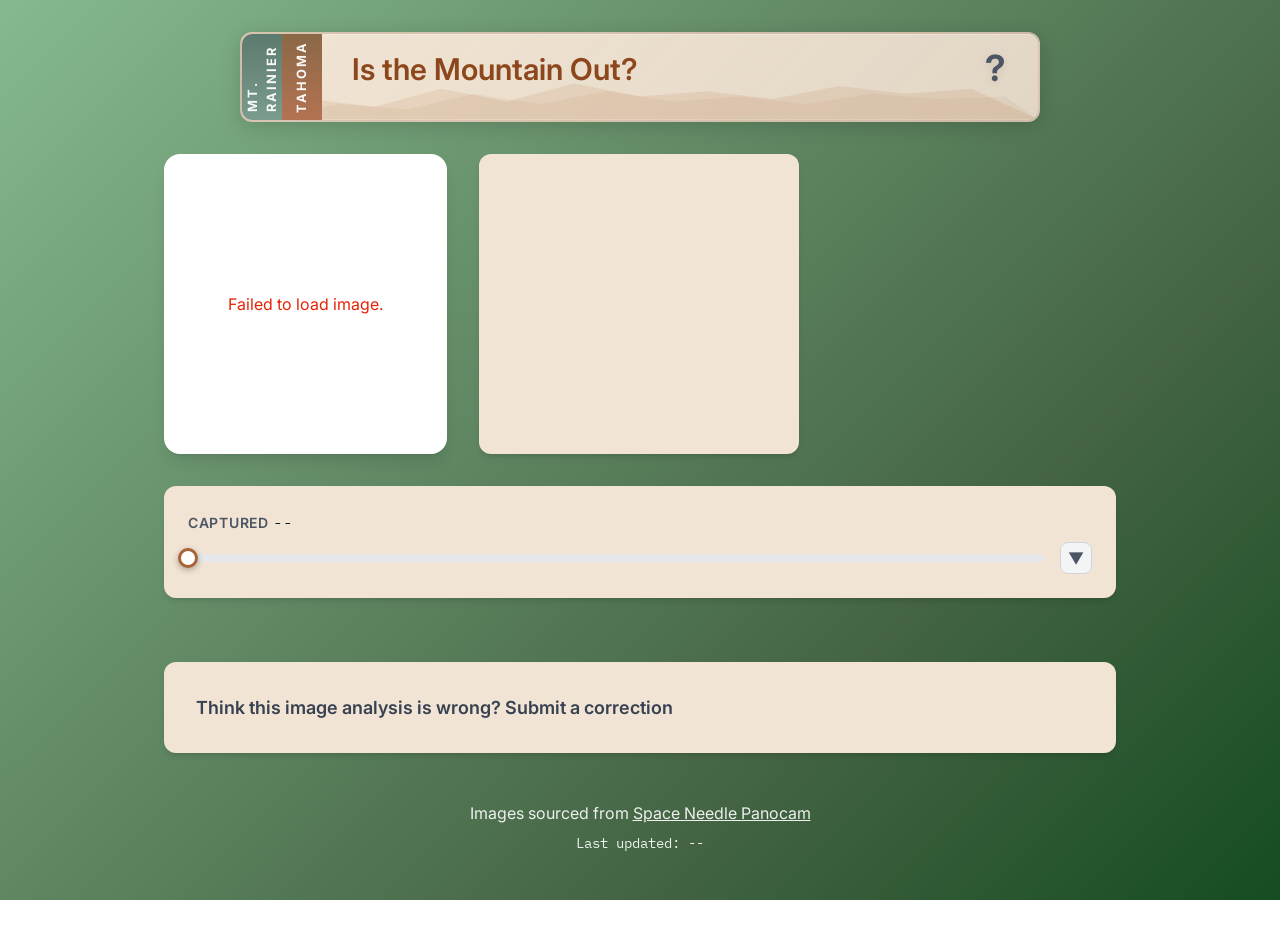
==== index.html @ 49f7d589 "calendar date selector and visual adjustments" ====
<!DOCTYPE html>
<html lang="en">
<head>
  <meta charset="UTF-8">
  <meta name="viewport" content="width=device-width, initial-scale=1.0">
  <meta name="description" content="Is Mt. Rainier visible right now? Check the current visibility status from the Space Needle webcam.">
  <title>Is Mt. Rainier Out? | Tahoma Tracker</title>

  <!-- Fonts -->
  <link rel="preconnect" href="https://fonts.googleapis.com">
  <link rel="preconnect" href="https://fonts.gstatic.com" crossorigin>
  <link href="https://fonts.googleapis.com/css2?family=IBM+Plex+Mono:wght@400;600&family=Inter:wght@400;600;700&display=swap" rel="stylesheet">

  <!-- Stylesheets -->
  <link rel="stylesheet" href="/css/reset.css">
  <link rel="stylesheet" href="/css/variables.css">
  <link rel="stylesheet" href="/css/base.css">
  <link rel="stylesheet" href="/css/components.css">
  <link rel="stylesheet" href="/css/pages/home.css">
</head>
<body>
  <main class="container">
    <!-- Status Section -->
    <section class="status-section" aria-label="Current visibility status">
      <div class="status-strip">
        <div class="status-strip__banners">
          <div class="status-strip__banner status-strip__banner--primary">MT. RAINIER</div>
          <div class="status-strip__banner status-strip__banner--secondary">TAHOMA</div>
        </div>
        <div class="status-strip__mountain">
          <svg viewBox="0 0 1200 100" xmlns="http://www.w3.org/2000/svg" class="mountain-svg" preserveAspectRatio="none">
            <path d="M0,100 L100,60 L200,75 L300,40 L400,65 L500,30 L600,55 L700,45 L800,60 L900,35 L1000,50 L1100,40 L1200,100 Z" fill="currentColor" opacity="0.12"/>
            <path d="M0,100 L150,70 L250,80 L350,50 L450,70 L550,45 L650,65 L750,55 L850,70 L950,50 L1050,60 L1150,55 L1200,100 Z" fill="currentColor" opacity="0.08"/>
          </svg>
        </div>
        <div class="status-strip__content">
          <div class="status-strip__question">
            <span id="page-title-tense">Is</span> the Mountain Out?
          </div>
          <div id="status-display" class="status-strip__status">
            <div class="status-value__loading">
              <div class="spinner"></div>
            </div>
          </div>
        </div>
      </div>
    </section>

    <!-- Image and Metadata Section -->
    <section class="content-section">
      <div class="content-wrapper">
        <div class="image-section" aria-label="Latest webcam image">
          <div id="image-viewer" class="image-viewer">
            <div class="image-viewer__loading">
              <div class="spinner"></div>
            </div>
          </div>
        </div>

        <div class="metadata-section" aria-label="Analysis details">
          <div id="metadata-display" class="metadata">
            <!-- Populated by JS -->
          </div>
        </div>
      </div>
    </section>

    <!-- Timeline Section -->
    <section class="timeline-section" aria-label="View historical images">
      <div class="timeline-compact">
        <div class="timeline-main">
          <div class="timeline-captured" id="timeline-captured">
            <span class="metadata__label">Captured</span>
            <span class="metadata__value" id="timeline-captured-value">--</span>
          </div>
          <div class="timeline-row">
            <div class="timeline-scrubber-compact">
              <div id="timeline-scrubber-track" class="timeline-scrubber-track">
                <div id="timeline-scrubber-progress" class="timeline-scrubber-progress"></div>
                <div id="timeline-scrubber-handle" class="timeline-scrubber-handle"></div>
              </div>
            </div>
            <button class="timeline-expand-btn" id="timeline-expand-btn" aria-label="Expand timeline controls">▼</button>
          </div>
        </div>
        
        <div class="timeline-controls-expanded" id="timeline-controls-expanded" style="display: none;">
          <div class="timeline-controls">
            <div class="timeline-control-left">
              <div id="timeline-calendar-container" class="timeline-calendar-wrapper"></div>
              <button id="timeline-latest-btn" class="timeline-latest-btn" aria-label="Jump to latest">Jump to Latest</button>
            </div>
            <div class="timeline-control-right">
              <button id="timeline-play-btn" class="timeline-play-btn" aria-label="Play/Pause">▶ Play</button>
            </div>
          </div>
          <div id="timeline-time-display" class="timeline-time">--</div>
        </div>
      </div>
    </section>

    <!-- Label Correction Section (Crowdsource) -->
    <section class="correction-section" aria-label="Submit a correction">
      <details class="correction-details">
        <summary class="correction-summary">Think this image analysis is wrong? Submit a correction</summary>
        <div id="label-form-container" class="correction-form">
          <!-- Populated by JS -->
        </div>
      </details>
    </section>

    <!-- Footer -->
    <footer class="footer">
      <p class="footer__text">
        Images sourced from <a href="https://www.spaceneedle.com/webcam/" target="_blank" rel="noopener">Space Needle Panocam</a>
      </p>
      <p class="footer__text footer__text--small">
        Last updated: <span id="last-updated">--</span>
      </p>
    </footer>
  </main>

  <!-- JavaScript -->
  <script type="module" src="/js/main.js"></script>
</body>
</html>
---- css/variables.css ----
/* CSS Custom Properties (Design Tokens) */

:root {
  /* Colors - Base */
  --color-white: #ffffff;
  --color-gray-50: #f9fafb;
  --color-gray-100: #f3f4f6;
  --color-gray-200: #e5e7eb;
  --color-gray-300: #d1d5db;
  --color-gray-600: #4b5563;
  --color-gray-700: #374151;
  --color-gray-900: #111827;

  /* Colors - NPS Palette */
  --color-nps-green-lightest: #ecf3ec;
  --color-nps-green-light: #86b98e;
  --color-nps-green: #446443;
  --color-nps-green-dark: #154c21;
  --color-nps-green-darker: #19311e;

  --color-nps-brown-light: #f2e4d4;
  --color-nps-brown: #a86437;
  --color-nps-brown-dark: #8c471c;

  --color-nps-warm-lightest: #f5f0e6;

  --color-nps-danger: #e52207;
  --color-nps-info: #0076d6;
  --color-nps-cool-lightest: #e7f2f5;

  /* Colors - Brand */
  --color-primary: var(--color-nps-green);
  --color-primary-dark: var(--color-nps-green-dark);

  /* Colors - Semantic */
  --color-success: var(--color-nps-green-dark);
  --color-success-dark: var(--color-nps-green-darker);
  --color-success-bg: var(--color-nps-green-lightest);

  --color-danger: var(--color-nps-danger);
  --color-danger-dark: var(--color-nps-danger);
  --color-danger-bg: var(--color-nps-warm-lightest);

  --color-warning: var(--color-nps-brown);
  --color-warning-dark: var(--color-nps-brown-dark);

  --color-info-dark: var(--color-nps-info);
  --color-info-bg: var(--color-nps-cool-lightest);

  /* Colors - Neutral Semantic */
  --color-neutral-dark: var(--color-gray-700);
  --color-neutral-bg: var(--color-gray-100);

  /* Typography */
  --font-sans: 'Inter', system-ui, -apple-system, BlinkMacSystemFont, 'Segoe UI', sans-serif;
  --font-mono: 'IBM Plex Mono', 'Courier New', monospace;

  --font-size-xs: 0.75rem;    /* 12px */
  --font-size-sm: 0.875rem;   /* 14px */
  --font-size-base: 1rem;     /* 16px */
  --font-size-lg: 1.125rem;   /* 18px */
  --font-size-xl: 1.25rem;    /* 20px */
  --font-size-2xl: 1.5rem;    /* 24px */
  --font-size-3xl: 1.875rem;  /* 30px */
  --font-size-4xl: 2.25rem;   /* 36px */
  --font-size-5xl: 3rem;      /* 48px */
  --font-size-6xl: 4rem;      /* 64px */

  --font-weight-normal: 400;
  --font-weight-medium: 600;
  --font-weight-bold: 700;

  --line-height-tight: 1.1;
  --line-height-normal: 1.5;
  --line-height-relaxed: 1.75;

  /* Spacing */
  --space-xs: 0.25rem;    /* 4px */
  --space-sm: 0.5rem;     /* 8px */
  --space-md: 1rem;       /* 16px */
  --space-lg: 1.5rem;     /* 24px */
  --space-xl: 2rem;       /* 32px */
  --space-2xl: 3rem;      /* 48px */
  --space-3xl: 4rem;      /* 64px */
  --space-4xl: 6rem;      /* 96px */

  /* Border Radius */
  --radius-sm: 0.25rem;   /* 4px */
  --radius-md: 0.5rem;    /* 8px */
  --radius-lg: 0.75rem;   /* 12px */
  --radius-xl: 1rem;      /* 16px */
  --radius-full: 9999px;

  /* Shadows */
  --shadow-sm: 0 1px 2px 0 rgba(0, 0, 0, 0.05);
  --shadow-md: 0 4px 6px -1px rgba(0, 0, 0, 0.1), 0 2px 4px -1px rgba(0, 0, 0, 0.06);
  --shadow-lg: 0 10px 15px -3px rgba(0, 0, 0, 0.1), 0 4px 6px -2px rgba(0, 0, 0, 0.05);
  --shadow-xl: 0 20px 25px -5px rgba(0, 0, 0, 0.1), 0 10px 10px -5px rgba(0, 0, 0, 0.04);

  /* Transitions */
  --transition-fast: 150ms ease-in-out;
  --transition-base: 250ms ease-in-out;
  --transition-slow: 350ms ease-in-out;

  /* Z-index */
  --z-base: 1;
  --z-dropdown: 10;
  --z-modal: 100;
  --z-toast: 1000;

  /* Layout */
  --container-max-width: 1200px;
  --container-padding: var(--space-md);

  /* Content Layout (Home Page) */
  --content-max-width-mobile: 800px;
  --image-max-width-desktop: 600px;
  --metadata-width-desktop: 320px;
  --content-gap: var(--space-xl);
  /* Calculated: image (600px) + gap (32px) + metadata (320px) = 952px */
  --content-max-width-desktop: 952px;
}

@media (min-width: 768px) {
  :root {
    --container-padding: var(--space-xl);
  }
}
---- css/base.css ----
/* Base Styles */

body {
  font-family: var(--font-sans);
  font-size: var(--font-size-base);
  line-height: var(--line-height-normal);
  color: var(--color-gray-900);
  /* National Park Service inspired gradient - sky to forest */
  background: linear-gradient(135deg, var(--color-nps-green-light) 0%, var(--color-nps-green) 70%, var(--color-nps-green-dark) 100%);
  background-attachment: fixed;
}

/* Typography */

h1, h2, h3, h4, h5, h6 {
  font-weight: var(--font-weight-bold);
  color: var(--color-gray-900);
}

h1 {
  font-size: var(--font-size-4xl);
  line-height: var(--line-height-tight);
}

h2 {
  font-size: var(--font-size-2xl);
  line-height: var(--line-height-tight);
}

h3 {
  font-size: var(--font-size-xl);
}

strong {
  font-weight: var(--font-weight-medium);
}

code, kbd {
  font-family: var(--font-mono);
  font-size: 0.9em;
}

kbd {
  display: inline-block;
  padding: var(--space-xs) var(--space-sm);
  background: var(--color-gray-100);
  border: 1px solid var(--color-gray-300);
  border-radius: var(--radius-sm);
  font-size: var(--font-size-sm);
  font-weight: var(--font-weight-medium);
}

/* Links */

a {
  color: var(--color-primary);
  text-decoration: underline;
  transition: color var(--transition-fast);
}

a:hover {
  color: var(--color-primary-dark);
}

a:focus-visible {
  outline: 2px solid var(--color-primary);
  outline-offset: 2px;
  border-radius: var(--radius-sm);
}

/* Layout */

.container {
  width: 100%;
  max-width: var(--container-max-width);
  margin: 0 auto;
  padding: var(--container-padding);
}

/* Focus Styles */

*:focus-visible {
  outline: 2px solid var(--color-primary);
  outline-offset: 2px;
}

/* Utility Classes */

.sr-only {
  position: absolute;
  width: 1px;
  height: 1px;
  padding: 0;
  margin: -1px;
  overflow: hidden;
  clip: rect(0, 0, 0, 0);
  white-space: nowrap;
  border-width: 0;
}

/* Loading Spinner */

.spinner {
  width: 40px;
  height: 40px;
  border: 4px solid var(--color-gray-200);
  border-top-color: var(--color-primary);
  border-radius: var(--radius-full);
  animation: spin 0.8s linear infinite;
}

@keyframes spin {
  to {
    transform: rotate(360deg);
  }
}
---- css/components.css ----
/* Reusable Components */

/* Buttons */

.button {
  display: inline-flex;
  align-items: center;
  justify-content: center;
  gap: var(--space-sm);
  padding: var(--space-sm) var(--space-lg);
  font-size: var(--font-size-base);
  font-weight: var(--font-weight-medium);
  line-height: 1;
  border-radius: var(--radius-md);
  transition: all var(--transition-fast);
  cursor: pointer;
  white-space: nowrap;
}

.button--primary {
  background: var(--color-primary);
  color: var(--color-white);
}

.button--primary:hover:not(:disabled) {
  background: var(--color-primary-dark);
}

.button--secondary {
  background: var(--color-gray-200);
  color: var(--color-gray-900);
}

.button--secondary:hover:not(:disabled) {
  background: var(--color-gray-300);
}

.button--success {
  background: var(--color-success);
  color: var(--color-white);
}

.button--success:hover:not(:disabled) {
  background: var(--color-success-dark);
}

.button--danger {
  background: var(--color-danger);
  color: var(--color-white);
}

.button--danger:hover:not(:disabled) {
  background: var(--color-danger-dark);
}

.button--warning {
  background: var(--color-warning);
  color: var(--color-white);
}

.button--warning:hover:not(:disabled) {
  background: var(--color-warning-dark);
}

.button--ghost {
  background: transparent;
  color: var(--color-gray-700);
  border: 1px solid var(--color-gray-300);
}

.button--ghost:hover:not(:disabled) {
  background: var(--color-gray-100);
}

.button--large {
  padding: var(--space-md) var(--space-xl);
  font-size: var(--font-size-lg);
}

.button:disabled {
  opacity: 0.5;
  cursor: not-allowed;
}

.button:focus-visible {
  outline: 2px solid var(--color-primary);
  outline-offset: 2px;
}

/* Input */

.input {
  width: 100%;
  padding: var(--space-sm) var(--space-md);
  font-size: var(--font-size-base);
  border: 1px solid var(--color-gray-300);
  border-radius: var(--radius-md);
  background: var(--color-white);
  transition: border-color var(--transition-fast);
}

.input:focus {
  outline: none;
  border-color: var(--color-primary);
}

.input:disabled {
  background: var(--color-gray-100);
  cursor: not-allowed;
}

/* Cards */

.card {
  background: var(--color-white);
  border-radius: var(--radius-xl);
  box-shadow: var(--shadow-lg);
  padding: var(--space-xl);
}

/* Pills / Badges */

.pill {
  display: inline-block;
  padding: var(--space-xs) var(--space-md);
  font-size: var(--font-size-sm);
  font-weight: var(--font-weight-medium);
  border-radius: var(--radius-full);
  background: var(--color-gray-200);
  color: var(--color-gray-700);
}

.pill--frame {
  background: var(--color-info-bg);
  color: var(--color-info-dark);
}

.pill--visibility {
  background: var(--color-success-bg);
  color: var(--color-success-dark);
}

.pill--positive {
  background: var(--color-success-bg);
  color: var(--color-success-dark);
}

.pill--negative {
  background: var(--color-danger-bg);
  color: var(--color-danger-dark);
}

.pill--unknown {
  background: var(--color-neutral-bg);
  color: var(--color-neutral-dark);
}

/* Button Grid */

.button-grid {
  display: grid;
  grid-template-columns: repeat(auto-fit, minmax(150px, 1fr));
  gap: var(--space-md);
}

/* Control Group */

.control-group {
  margin-bottom: var(--space-2xl);
}

.control-group__title {
  margin-bottom: var(--space-md);
  font-size: var(--font-size-lg);
  font-weight: var(--font-weight-medium);
  color: var(--color-gray-700);
}

/* Checkbox Label */

.checkbox-label {
  display: flex;
  align-items: center;
  gap: var(--space-sm);
  margin-bottom: var(--space-sm);
  cursor: pointer;
}

.checkbox-label input[type="checkbox"] {
  width: 1.25rem;
  height: 1.25rem;
  cursor: pointer;
}

/* Progress Indicator */

.progress-indicator {
  padding: var(--space-sm) var(--space-lg);
  background: var(--color-gray-100);
  border-radius: var(--radius-md);
  font-family: var(--font-mono);
  font-size: var(--font-size-sm);
  color: var(--color-gray-700);
}

/* Help Overlay */

.help-overlay {
  position: fixed;
  inset: 0;
  z-index: var(--z-modal);
  display: flex;
  align-items: center;
  justify-content: center;
  background: rgba(0, 0, 0, 0.75);
  padding: var(--space-md);
}

.help-overlay__content {
  max-width: 600px;
  background: var(--color-white);
  border-radius: var(--radius-xl);
  padding: var(--space-2xl);
  box-shadow: var(--shadow-xl);
}

.help-overlay__content h2 {
  margin-bottom: var(--space-lg);
}

.help-overlay__content ul {
  margin-bottom: var(--space-xl);
}

.help-overlay__content li {
  padding: var(--space-sm) 0;
  border-bottom: 1px solid var(--color-gray-200);
}

.help-overlay__content li:last-child {
  border-bottom: none;
}
---- css/pages/home.css ----
/* Home Page Styles */

/* Status Section - Horizontal Strip Banner */

.status-section {
  margin-bottom: var(--space-xl);
  animation: fadeInUp 0.6s ease-out;
}

.status-strip {
  position: relative;
  max-width: 800px;
  margin: 0 auto;
  background: linear-gradient(135deg, var(--color-nps-brown-light) 0%, rgba(233, 219, 203, 0.95) 100%);
  border-radius: var(--radius-lg);
  padding: clamp(var(--space-sm), 2vw + 0.25rem, var(--space-md)) clamp(var(--space-md), 3vw + 0.5rem, var(--space-xl));
  padding-left: clamp(60px, 12vw, 110px);
  box-shadow: 
    0 4px 20px rgba(0, 0, 0, 0.15),
    inset 0 1px 0 rgba(255, 255, 255, 0.3);
  border: 2px solid rgba(139, 104, 71, 0.25);
  overflow: hidden;
  min-height: clamp(70px, 12vw, 90px);
}

.status-strip__banners {
  position: absolute;
  left: 0;
  top: 0;
  bottom: 0;
  display: flex;
  z-index: 2;
}

.status-strip__banner {
  writing-mode: vertical-rl;
  text-orientation: mixed;
  transform: rotate(180deg);
  display: flex;
  align-items: center;
  justify-content: center;
  font-family: var(--font-family-base);
  font-size: clamp(0.6rem, 1vw + 0.12rem, 0.8rem);
  font-weight: var(--font-weight-bold);
  letter-spacing: 0.15em;
  padding: var(--space-sm) clamp(var(--space-xs), 1vw, var(--space-sm));
  width: clamp(28px, 5vw, 40px);
}

.status-strip__banner--primary {
  background: linear-gradient(to bottom, #7a9c8e, #5d7a6e);
  color: rgba(255, 255, 255, 0.95);
}

.status-strip__banner--secondary {
  background: linear-gradient(to bottom, #b37352, #8b6847);
  color: rgba(255, 255, 255, 0.95);
}

.status-strip__mountain {
  position: absolute;
  bottom: 0;
  left: 0;
  right: 0;
  height: 60%;
  pointer-events: none;
}

.mountain-svg {
  width: 100%;
  height: 100%;
  color: var(--color-nps-brown);
}

.status-strip__content {
  position: relative;
  z-index: 1;
  display: flex;
  align-items: center;
  justify-content: space-between;
  gap: clamp(var(--space-sm), 3vw, var(--space-xl));
  flex-wrap: wrap;
}

.status-strip__question {
  font-family: var(--font-family-base);
  font-size: clamp(var(--font-size-lg), 3vw + 0.4rem, var(--font-size-3xl));
  font-weight: var(--font-weight-medium);
  color: var(--color-nps-brown-dark);
  line-height: 1.2;
  flex: 1;
}

.status-strip__status {
  flex-shrink: 0;
}

.status-value__loading {
  display: inline-flex;
}

.status-value__text {
  font-size: clamp(var(--font-size-xl), 4.5vw + 0.5rem, var(--font-size-4xl));
  font-weight: var(--font-weight-bold);
  line-height: 1;
  text-shadow: 0 2px 8px rgba(0, 0, 0, 0.1);
  letter-spacing: 0.02em;
}

.status-value__text--positive {
  color: var(--color-success-dark);
}

.status-value__text--partial {
  color: var(--color-warning-dark);
}

.status-value__text--negative {
  color: var(--color-nps-brown-dark);
}

.status-value__text--unknown {
  color: var(--color-gray-600);
}

/* Back Link */

.back-link {
  color: var(--color-white);
  text-decoration: none;
  font-size: var(--font-size-base);
  transition: opacity 0.2s ease;
}

.back-link:hover {
  opacity: 0.8;
}

/* Date and Frame Navigation */

.date-navigation {
  display: flex;
  align-items: center;
  justify-content: center;
  gap: var(--space-md);
  margin-bottom: var(--space-lg);
}

.date-picker {
  padding: var(--space-sm) var(--space-md);
  border: 1px solid var(--color-border);
  border-radius: var(--radius-md);
  font-family: var(--font-family-mono);
  font-size: var(--font-size-base);
  background: var(--color-white);
  color: var(--color-text);
  cursor: pointer;
}

.nav-btn {
  padding: var(--space-sm) var(--space-md);
  background: var(--color-white);
  border: 1px solid var(--color-border);
  border-radius: var(--radius-md);
  font-size: var(--font-size-lg);
  font-weight: var(--font-weight-semibold);
  cursor: pointer;
  transition: all 0.2s ease;
  color: var(--color-text);
  min-width: 44px;
}

.nav-btn:hover:not(:disabled) {
  background: var(--color-gray-100);
  border-color: var(--color-gray-400);
}

.nav-btn:disabled {
  opacity: 0.5;
  cursor: not-allowed;
}

.frame-navigation {
  display: flex;
  align-items: center;
  justify-content: center;
  gap: var(--space-md);
  margin-top: var(--space-lg);
}

.frame-info {
  font-family: var(--font-family-mono);
  font-size: var(--font-size-base);
  color: var(--color-white);
  text-align: center;
  min-width: 200px;
}

.scrubber-container {
  margin-top: var(--space-lg);
  max-width: 600px;
  width: 100%;
  margin-left: auto;
  margin-right: auto;
  padding: 0 var(--space-md);
  box-sizing: border-box;
}

.scrubber-track {
  position: relative;
  height: 8px;
  background: rgba(255, 255, 255, 0.4);
  border-radius: 4px;
  cursor: pointer;
  transition: background 0.2s ease;
  width: 100%;
}

.scrubber-track:hover {
  background: rgba(255, 255, 255, 0.5);
}

.scrubber-progress {
  position: absolute;
  top: 0;
  left: 0;
  height: 100%;
  background: rgba(255, 255, 255, 0.5);
  border-radius: 4px;
  pointer-events: none;
  transition: width 0.1s ease-out;
}

.scrubber-handle {
  position: absolute;
  top: 50%;
  transform: translate(-50%, -50%);
  width: 20px;
  height: 20px;
  background: var(--color-white);
  border: 3px solid var(--color-nps-brown);
  border-radius: 50%;
  cursor: grab;
  box-shadow: 0 2px 6px rgba(0, 0, 0, 0.3);
  transition: left 0.1s ease-out;
}

.scrubber-handle:hover {
  transform: translate(-50%, -50%) scale(1.1);
}

.scrubber-handle:active {
  cursor: grabbing;
  transform: translate(-50%, -50%) scale(1.15);
}

.playback-controls {
  display: flex;
  align-items: center;
  justify-content: center;
  gap: var(--space-md);
  margin-top: var(--space-md);
}

.play-btn {
  padding: var(--space-sm) var(--space-lg);
  background: var(--color-white);
  border: 1px solid var(--color-border);
  border-radius: var(--radius-md);
  font-size: var(--font-size-base);
  font-weight: var(--font-weight-semibold);
  cursor: pointer;
  transition: all 0.2s ease;
  color: var(--color-text);
  min-width: 80px;
}

.play-btn:hover {
  background: var(--color-gray-100);
  border-color: var(--color-gray-400);
}

.play-btn.playing {
  background: var(--color-nps-brown);
  color: var(--color-white);
  border-color: var(--color-nps-brown-dark);
}

.play-btn.playing:hover {
  background: var(--color-nps-brown-dark);
}

/* Content Section - Image and Metadata */

.content-section {
  margin-bottom: clamp(var(--space-sm), 2vw + 0.5rem, var(--content-gap));
  animation: fadeInUp 0.6s ease-out 0.1s both;
}

.content-wrapper {
  display: flex;
  flex-direction: column;
  gap: clamp(var(--space-sm), 2vw + 0.5rem, var(--content-gap));
  max-width: var(--content-max-width-mobile);
  margin: 0 auto;
}

/* Image Section */

.image-section {
  flex: 0 0 auto;
}

.image-viewer {
  background: var(--color-white);
  border-radius: var(--radius-xl);
  box-shadow: var(--shadow-lg);
  overflow: hidden;
  max-width: 600px;
  margin: 0 auto;
}

.image-viewer__wrapper {
  position: relative;
  width: 100%;
  background: var(--color-gray-100);
  display: flex;
  align-items: center;
  justify-content: center;
}

.image-viewer__loading {
  position: relative;
  width: 100%;
  display: flex;
  align-items: center;
  justify-content: center;
  min-height: clamp(200px, 40vw, 300px);
  aspect-ratio: 16 / 9;
  background: var(--color-gray-100);
}

.image-viewer__img {
  width: 100%;
  height: auto;
  display: block;
  opacity: 1;
}

.image-viewer__img--loading {
  opacity: 0.7;
  transition: opacity 0.2s ease-in-out;
}

.image-viewer__img.loading {
  opacity: 0.3;
}

.image-viewer__error {
  padding: var(--space-3xl);
  text-align: center;
  color: var(--color-danger);
  min-height: clamp(200px, 40vw, 300px);
  display: flex;
  align-items: center;
  justify-content: center;
}

/* Metadata Section */

.metadata-section {
  flex: 0 1 auto;
  display: flex;
  align-items: stretch;
  justify-content: center;
}

.metadata {
  background: var(--color-nps-brown-light);
  border-radius: var(--radius-lg);
  padding: clamp(var(--space-md), 3vw + 0.25rem, var(--space-xl));
  box-shadow: var(--shadow-md);
  width: 100%;
  max-width: 600px;
  display: flex;
  flex-direction: column;
  margin: 0 auto;
  container-type: inline-size;
  container-name: metadata;
}

.metadata__grid {
  display: grid;
  grid-template-columns: repeat(2, 1fr);
  row-gap: 1rem;
  column-gap: 0.5rem;
}

@container metadata (min-width: 400px) {
  .metadata__grid {
    row-gap: 1.25rem;
  }
}

@media (min-width: 1024px) {
  .metadata__grid {
    grid-template-columns: 1fr;
  }
}

.metadata__item {
  display: flex;
  flex-direction: column;
  gap: 0.25rem;
}

.metadata__label {
  font-size: clamp(0.625rem, 2.5cqi + 0.2rem, var(--font-size-sm));
  font-weight: var(--font-weight-medium);
  color: var(--color-gray-600);
  text-transform: uppercase;
  letter-spacing: 0.05em;
}

.metadata__value {
  font-size: clamp(0.8rem, 3cqi + 0.3rem, var(--font-size-lg));
  font-family: var(--font-mono);
  color: var(--color-gray-900);
}

@container metadata (min-width: 500px) {
  .metadata__label {
    font-size: var(--font-size-sm);
  }
  
  .metadata__value {
    font-size: var(--font-size-lg);
  }
}

/* On desktop, metadata is beside image (narrower container), but we still want full-size text */
@media (min-width: 1024px) {
  .metadata__label {
    font-size: var(--font-size-sm);
  }
  
  .metadata__value {
    font-size: var(--font-size-lg);
  }
}

/* Timeline Section */

.timeline-section {
  margin-bottom: clamp(var(--space-xl), 5vw + 0.75rem, var(--space-3xl));
  animation: fadeInUp 0.6s ease-out 0.2s both;
  position: relative;
  z-index: 100;
}

.timeline-compact {
  background: var(--color-nps-brown-light);
  border-radius: var(--radius-lg);
  box-shadow: var(--shadow-md);
  padding: clamp(var(--space-md), 3vw + 0.25rem, var(--space-lg));
  max-width: 600px;
  margin: 0 auto;
  container-type: inline-size;
  container-name: timeline;
}

.timeline-main {
  display: flex;
  flex-direction: column;
  gap: var(--space-sm);
}

.timeline-row {
  display: flex;
  align-items: center;
  gap: var(--space-md);
}

.timeline-scrubber-compact {
  flex: 1;
}

.timeline-captured {
  display: inline-flex;
  align-items: center;
  gap: var(--space-xs);
  margin-bottom: var(--space-sm);
  width: 100%;
}

.timeline-captured .metadata__label {
  font-size: clamp(0.625rem, 2.5cqi + 0.2rem, var(--font-size-sm));
  letter-spacing: 0.05em;
  text-transform: uppercase;
}

.timeline-captured .metadata__value {
  font-size: clamp(0.8rem, 3cqi + 0.3rem, var(--font-size-base));
  font-weight: var(--font-weight-regular);
}

.timeline-expand-btn {
  display: flex;
  align-items: center;
  justify-content: center;
  width: 32px;
  height: 32px;
  flex-shrink: 0;
  background: var(--color-gray-100);
  border: 1px solid var(--color-gray-300);
  border-radius: var(--radius-md);
  color: var(--color-gray-600);
  font-size: var(--font-size-base);
  cursor: pointer;
  transition: all 0.2s ease;
}

.timeline-expand-btn:hover {
  color: var(--color-gray-900);
  background: var(--color-gray-200);
  border-color: var(--color-gray-400);
}

.timeline-expand-btn.expanded {
  transform: rotate(180deg);
}

.timeline-controls-expanded {
  margin-top: var(--space-md);
  padding-top: var(--space-md);
  border-top: 1px solid var(--color-gray-200);
}

.timeline-controls {
  display: flex;
  align-items: center;
  justify-content: space-between;
  gap: var(--space-md);
  flex-wrap: wrap;
}

.timeline-control-left {
  display: flex;
  align-items: center;
  gap: var(--space-md);
  flex-wrap: wrap;
}

.timeline-control-right {
  display: flex;
  align-items: center;
  gap: var(--space-md);
}

.timeline-nav-btn {
  padding: var(--space-sm) var(--space-md);
  background: var(--color-white);
  border: 1px solid var(--color-border);
  border-radius: var(--radius-md);
  font-size: var(--font-size-lg);
  font-weight: var(--font-weight-semibold);
  cursor: pointer;
  transition: all 0.2s ease;
  color: var(--color-text);
  min-width: 44px;
}

.timeline-nav-btn:hover:not(:disabled) {
  background: var(--color-gray-100);
  border-color: var(--color-gray-400);
}

.timeline-nav-btn:disabled {
  opacity: 0.5;
  cursor: not-allowed;
}

.timeline-date {
  font-family: var(--font-family-mono);
  font-size: clamp(var(--font-size-base), 2vw + 0.3rem, var(--font-size-lg));
  font-weight: var(--font-weight-semibold);
  color: var(--color-text);
  min-width: 100px;
  text-align: center;
}

.timeline-scrubber-track {
  position: relative;
  height: 8px;
  background: var(--color-gray-200);
  border-radius: 4px;
  cursor: pointer;
  transition: background 0.2s ease;
  width: 100%;
}

.timeline-scrubber-track:hover {
  background: var(--color-gray-300);
}

.timeline-scrubber-progress {
  position: absolute;
  top: 0;
  left: 0;
  height: 100%;
  background: var(--color-nps-brown);
  border-radius: 4px;
  pointer-events: none;
  transition: width 0.1s ease-out;
}

.timeline-scrubber-handle {
  position: absolute;
  top: 50%;
  transform: translate(-50%, -50%);
  width: 20px;
  height: 20px;
  background: var(--color-white);
  border: 3px solid var(--color-nps-brown);
  border-radius: 50%;
  cursor: grab;
  box-shadow: 0 2px 6px rgba(0, 0, 0, 0.3);
  transition: left 0.1s ease-out;
}

.timeline-scrubber-handle:hover {
  transform: translate(-50%, -50%) scale(1.1);
}

.timeline-scrubber-handle:active {
  cursor: grabbing;
  transform: translate(-50%, -50%) scale(1.15);
}

.timeline-playback {
  display: flex;
  align-items: center;
  justify-content: center;
  gap: var(--space-lg);
}

.timeline-time {
  display: none;
}

.timeline-play-btn {
  padding: clamp(var(--space-xs), 2vw + 0.2rem, var(--space-sm)) clamp(var(--space-sm), 3vw + 0.3rem, var(--space-lg));
  background: var(--color-white);
  border: 1px solid var(--color-border);
  border-radius: var(--radius-md);
  font-size: clamp(var(--font-size-xs), 1.6vw + 0.3rem, var(--font-size-base));
  font-weight: var(--font-weight-semibold);
  cursor: pointer;
  transition: all 0.2s ease;
  color: var(--color-text);
  min-width: clamp(80px, 15vw + 1rem, 100px);
  min-height: clamp(36px, 8vw + 0.5rem, 44px);
  display: inline-flex;
  align-items: center;
  justify-content: center;
}

.timeline-play-btn:hover {
  background: var(--color-gray-100);
  border-color: var(--color-gray-400);
}

.timeline-latest-btn {
  padding: clamp(var(--space-xs), 2vw + 0.2rem, var(--space-sm)) clamp(var(--space-sm), 3vw + 0.3rem, var(--space-lg));
  background: var(--color-nps-brown);
  border: 1px solid var(--color-nps-brown-dark);
  border-radius: var(--radius-md);
  font-size: clamp(var(--font-size-xs), 1.6vw + 0.3rem, var(--font-size-base));
  font-weight: var(--font-weight-semibold);
  cursor: pointer;
  transition: all 0.2s ease;
  color: var(--color-white);
  min-height: clamp(36px, 8vw + 0.5rem, 44px);
  display: inline-flex;
  align-items: center;
}

.timeline-latest-btn:disabled {
  background: var(--color-gray-200);
  border-color: var(--color-gray-300);
  color: var(--color-gray-500);
  cursor: not-allowed;
  box-shadow: none;
}

@media (min-width: 1024px) {
  .timeline-main {
    flex-direction: column;
    align-items: flex-start;
  }
  .timeline-captured {
    margin-bottom: 0;
    width: 100%;
  }
  .timeline-row {
    width: 100%;
  }
  .timeline-compact {
    max-width: 600px;
  }
}

.timeline-latest-btn:hover {
  background: var(--color-nps-brown-dark);
}

.timeline-play-btn.playing {
  background: var(--color-nps-brown);
  color: var(--color-white);
  border-color: var(--color-nps-brown-dark);
}

.timeline-play-btn.playing:hover {
  background: var(--color-nps-brown-dark);
}

.timeline-time {
  font-family: var(--font-family-mono);
  font-size: clamp(var(--font-size-sm), 1.8vw + 0.25rem, var(--font-size-base));
  color: var(--color-gray-700);
  min-width: 100px;
  text-align: center;
}

/* Correction Section */

.correction-section {
  margin-bottom: var(--space-md);
  animation: fadeInUp 0.6s ease-out 0.3s both;
  position: relative;
  z-index: 1;
}

.correction-details {
  background: var(--color-nps-brown-light);
  border-radius: var(--radius-lg);
  box-shadow: var(--shadow-md);
  overflow: hidden;
  max-width: 600px;
  margin: 0 auto;
  position: relative;
  z-index: 1;
}

.correction-summary {
  padding: clamp(var(--space-md), 3vw + 0.25rem, var(--space-xl)) var(--space-xl);
  font-size: clamp(var(--font-size-base), 1.6vw + 0.3rem, var(--font-size-lg));
  font-weight: var(--font-weight-medium);
  color: var(--color-gray-700);
  cursor: pointer;
  transition: background-color var(--transition-fast);
  list-style: none;
}

.correction-summary:hover {
  background: rgba(0, 0, 0, 0.05);
}

.correction-summary::-webkit-details-marker {
  display: none;
}

.correction-form {
  padding: clamp(var(--space-md), 2vw + 0.5rem, var(--space-lg));
  border-top: 1px solid var(--color-gray-200);
}

.correction-form__group {
  margin-bottom: var(--space-lg);
}

.correction-form__label {
  display: block;
  margin-bottom: var(--space-sm);
  font-weight: var(--font-weight-medium);
  color: var(--color-gray-700);
}

.correction-form__buttons {
  display: flex;
  flex-wrap: wrap;
  gap: var(--space-sm);
  margin-bottom: var(--space-md);
}

.correction-form__message {
  padding: var(--space-md);
  margin-bottom: var(--space-md);
  border-radius: var(--radius-md);
  background: var(--color-success-bg);
  color: var(--color-success-dark);
  text-align: center;
}

.correction-form__message--success {
  background: var(--color-success-bg);
  color: var(--color-success-dark);
}

.correction-form__message--error {
  background: var(--color-danger-bg);
  color: var(--color-danger-dark);
}

/* Footer */

.footer {
  text-align: center;
  padding: var(--space-xl) 0;
  color: var(--color-white);
  animation: fadeInUp 0.6s ease-out 0.4s both;
}

.footer__text {
  margin-bottom: var(--space-sm);
  opacity: 0.9;
  font-size: clamp(var(--font-size-sm), 1.6vw + 0.3rem, var(--font-size-base));
}

.footer__text--small {
  font-size: clamp(var(--font-size-xs), 1.4vw + 0.25rem, var(--font-size-sm));
  font-family: var(--font-mono);
}

.footer a {
  color: var(--color-white);
  text-decoration: underline;
}

.footer a:hover {
  opacity: 0.8;
}

/* Calendar Picker */

.calendar-picker {
  display: inline-block;
  position: relative;
  z-index: 10000;
}

.calendar-picker__compact {
  display: flex;
  align-items: center;
  gap: var(--space-xs);
}

.calendar-picker__prev-day,
.calendar-picker__next-day {
  padding: var(--space-xs) var(--space-sm);
  background: var(--color-white);
  border: 1px solid var(--color-border);
  border-radius: var(--radius-md);
  font-size: var(--font-size-lg);
  font-weight: var(--font-weight-semibold);
  cursor: pointer;
  transition: all 0.2s ease;
  color: var(--color-text);
  min-width: 40px;
  min-height: 40px;
  display: flex;
  align-items: center;
  justify-content: center;
}

.calendar-picker__prev-day:hover:not(:disabled),
.calendar-picker__next-day:hover:not(:disabled) {
  background: var(--color-gray-100);
  border-color: var(--color-gray-400);
}

.calendar-picker__prev-day:disabled,
.calendar-picker__next-day:disabled {
  opacity: 0.4;
  cursor: not-allowed;
}

.calendar-picker__date-display {
  padding: var(--space-sm) var(--space-md);
  background: var(--color-white);
  border: 1px solid var(--color-border);
  border-radius: var(--radius-md);
  font-family: var(--font-family-mono);
  font-size: var(--font-size-base);
  cursor: pointer;
  transition: all 0.2s ease;
  display: flex;
  align-items: center;
  gap: var(--space-sm);
  min-height: 40px;
  white-space: nowrap;
}

.calendar-picker__date-display:hover {
  background: var(--color-gray-100);
  border-color: var(--color-gray-400);
}

.calendar-picker__toggle-icon {
  font-size: var(--font-size-sm);
  color: var(--color-gray-600);
  transition: transform 0.2s ease;
}

.calendar-picker--expanded .calendar-picker__toggle-icon {
  transform: rotate(180deg);
}

.calendar-picker__expanded {
  position: absolute;
  top: calc(100% + var(--space-xs));
  left: 0;
  right: auto;
  background: var(--color-white);
  border: 1px solid var(--color-border);
  border-radius: var(--radius-md);
  box-shadow: 0 8px 24px rgba(0, 0, 0, 0.2);
  z-index: 99999;
  min-width: 280px;
  max-width: 320px;
  padding: var(--space-md);
  animation: fadeInDown 0.2s ease-out;
  pointer-events: auto;
}

@keyframes fadeInDown {
  from {
    opacity: 0;
    transform: translateY(-8px);
  }
  to {
    opacity: 1;
    transform: translateY(0);
  }
}

.calendar-picker__header {
  display: flex;
  align-items: center;
  justify-content: space-between;
  margin-bottom: var(--space-md);
}

.calendar-picker__prev-month,
.calendar-picker__next-month {
  background: none;
  border: none;
  font-size: var(--font-size-2xl);
  color: var(--color-gray-600);
  cursor: pointer;
  padding: var(--space-xs);
  line-height: 1;
  transition: color 0.2s ease;
  min-width: 32px;
  min-height: 32px;
  display: flex;
  align-items: center;
  justify-content: center;
}

.calendar-picker__prev-month:hover:not(:disabled),
.calendar-picker__next-month:hover:not(:disabled) {
  color: var(--color-text);
}

.calendar-picker__prev-month:disabled,
.calendar-picker__next-month:disabled {
  opacity: 0.3;
  cursor: not-allowed;
}

.calendar-picker__month-year {
  font-weight: var(--font-weight-semibold);
  font-size: var(--font-size-base);
  color: var(--color-text);
}

.calendar-picker__grid {
  display: flex;
  flex-direction: column;
  gap: var(--space-xs);
}

.calendar-picker__weekdays {
  display: grid;
  grid-template-columns: repeat(7, 1fr);
  gap: 2px;
  margin-bottom: var(--space-xs);
}

.calendar-picker__weekday {
  font-size: var(--font-size-xs);
  font-weight: var(--font-weight-semibold);
  color: var(--color-gray-600);
  text-align: center;
  padding: var(--space-xs);
}

.calendar-picker__days {
  display: grid;
  grid-template-columns: repeat(7, 1fr);
  gap: 2px;
}

.calendar-picker__day {
  aspect-ratio: 1;
  min-height: 36px;
  background: none;
  border: 1px solid transparent;
  border-radius: var(--radius-sm);
  font-size: var(--font-size-sm);
  color: var(--color-text);
  cursor: pointer;
  transition: all 0.2s ease;
  display: flex;
  align-items: center;
  justify-content: center;
  position: relative;
}

.calendar-picker__day:hover:not(:disabled):not(.calendar-picker__day--selected) {
  background: var(--color-gray-100);
  border-color: var(--color-gray-300);
}

.calendar-picker__day--today {
  font-weight: var(--font-weight-semibold);
  color: var(--color-nps-brown);
}

.calendar-picker__day--selected {
  background: var(--color-nps-brown);
  color: var(--color-white);
  font-weight: var(--font-weight-semibold);
}

.calendar-picker__day--disabled {
  opacity: 0.3;
  cursor: not-allowed;
}

.calendar-picker__day--empty {
  cursor: default;
}

/* Future: Date status indicators (visible, partial, no-data) */
.calendar-picker__day--visible::after {
  content: '';
  position: absolute;
  bottom: 3px;
  left: 50%;
  transform: translateX(-50%);
  width: 4px;
  height: 4px;
  border-radius: 50%;
  background: var(--color-success);
}

.calendar-picker__day--partial::after {
  content: '';
  position: absolute;
  bottom: 3px;
  left: 50%;
  transform: translateX(-50%);
  width: 4px;
  height: 4px;
  border-radius: 50%;
  background: var(--color-warning);
}

.calendar-picker__day--no-data {
  opacity: 0.5;
}

.calendar-picker__footer {
  margin-top: var(--space-md);
  padding-top: var(--space-md);
  border-top: 1px solid var(--color-gray-200);
  display: flex;
  justify-content: center;
}

.calendar-picker__today-btn {
  padding: var(--space-xs) var(--space-md);
  background: var(--color-white);
  border: 1px solid var(--color-border);
  border-radius: var(--radius-md);
  font-size: var(--font-size-sm);
  font-weight: var(--font-weight-medium);
  color: var(--color-text);
  cursor: pointer;
  transition: all 0.2s ease;
}

.calendar-picker__today-btn:hover {
  background: var(--color-gray-100);
  border-color: var(--color-gray-400);
}

.timeline-calendar-wrapper {
  display: inline-block;
  position: relative;
  z-index: 10000;
}

/* Animations */

@keyframes fadeInUp {
  from {
    opacity: 0;
    transform: translateY(20px);
  }
  to {
    opacity: 1;
    transform: translateY(0);
  }
}

/* Responsive */

@media (max-width: 480px) {
  /* Make calendar smaller and centered to prevent cutoff */
  .calendar-picker__expanded {
    left: 0;
    right: 0;
    margin-left: auto;
    margin-right: auto;
    width: min(calc(100vw - var(--space-lg) * 2), 280px);
    max-width: 280px;
    min-width: unset;
    padding: var(--space-sm);
  }
  
  .calendar-picker__compact {
    flex-wrap: wrap;
    gap: var(--space-xs);
  }
  
  .calendar-picker__date-display {
    font-size: var(--font-size-xs);
    padding: var(--space-xs) var(--space-sm);
  }
  
  .calendar-picker__day {
    min-height: 28px;
    font-size: var(--font-size-xs);
  }
  
  .calendar-picker__prev-day,
  .calendar-picker__next-day {
    min-width: 32px;
    min-height: 32px;
    padding: 4px;
    font-size: var(--font-size-base);
  }
  
  .calendar-picker__header {
    margin-bottom: var(--space-sm);
  }
  
  .calendar-picker__month-year {
    font-size: var(--font-size-sm);
  }
  
  .calendar-picker__prev-month,
  .calendar-picker__next-month {
    font-size: var(--font-size-xl);
    min-width: 28px;
    min-height: 28px;
  }
  
  .calendar-picker__weekday {
    font-size: 10px;
    padding: 2px;
  }
  
  .calendar-picker__footer {
    margin-top: var(--space-sm);
    padding-top: var(--space-sm);
  }
  
  .calendar-picker__today-btn {
    font-size: var(--font-size-xs);
    padding: var(--space-xs) var(--space-sm);
  }
}

@media (min-width: 481px) and (max-width: 767px) {
  /* Tablet sizes - position calendar from left but ensure it doesn't overflow */
  .calendar-picker__expanded {
    left: 0;
    right: auto;
    max-width: min(320px, calc(100vw - var(--space-md) * 2));
  }
}

@media (min-width: 768px) {
  .image-viewer__loading {
    min-height: 400px;
  }
}

@media (min-width: 1024px) {
  /* When image is not too large, put metadata next to it */
  /* This only applies to pages WITH .metadata-section */
  .content-wrapper:has(.metadata-section) {
    flex-direction: row;
    align-items: stretch;
    max-width: var(--content-max-width-desktop);
  }

  /* Match timeline width to content at desktop sizes */
  .timeline-compact {
    max-width: var(--content-max-width-desktop);
    width: 100%;
  }

  .image-section {
    flex: 0 1 auto;
    max-width: var(--image-max-width-desktop);
  }

  .metadata-section {
    flex: 0 0 var(--metadata-width-desktop);
    max-width: var(--metadata-width-desktop);
  }

  .metadata {
    height: 100%;
  }

  /* Match correction section width to content wrapper */
  .correction-details {
    max-width: var(--content-max-width-desktop);
  }
  
  /* For history page, keep content centered and constrained */
  .content-wrapper:not(:has(.metadata-section)) {
    max-width: var(--image-max-width-desktop);
  }
}
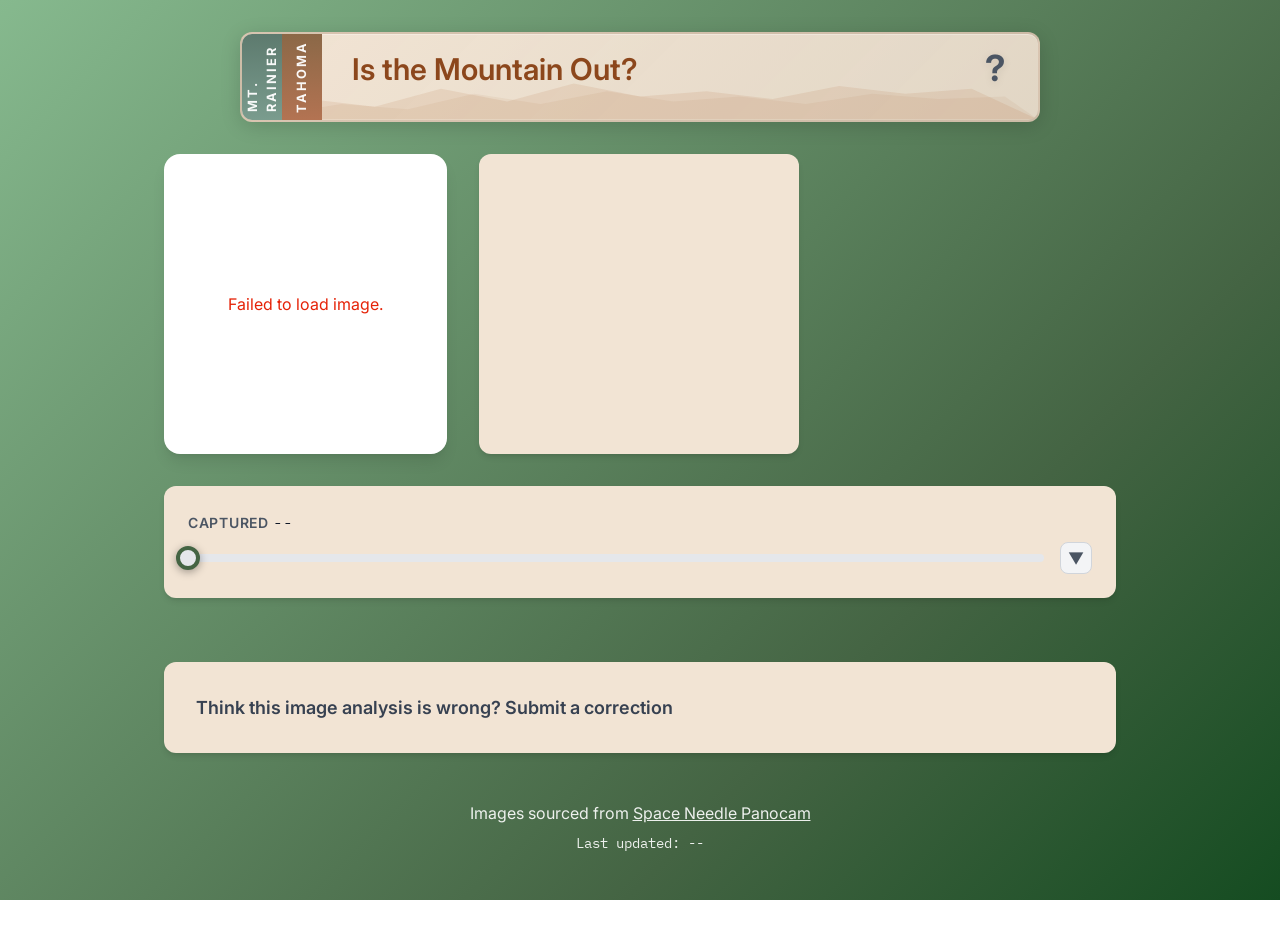
==== commit 63d6bc47: "Add manifest integration for timeline and calendar - Add fetchDailyManifest and fetchMonthlyManifest" ====
--- a/index.html
+++ b/index.html
@@ -94,6 +94,30 @@
               <button id="timeline-play-btn" class="timeline-play-btn" aria-label="Play/Pause">▶ Play</button>
             </div>
           </div>
+          
+          <!-- Day Statistics -->
+          <div id="timeline-stats" class="timeline-stats" style="display: none;">
+            <div class="timeline-stats__title">Today's Stats</div>
+            <div class="timeline-stats__grid">
+              <div class="timeline-stat">
+                <div class="timeline-stat__value timeline-stat__value--out" id="timeline-stats-day-pct">--%</div>
+                <div class="timeline-stat__label">Visible Today</div>
+              </div>
+              <div class="timeline-stat">
+                <div class="timeline-stat__value" id="timeline-stats-month-days">--</div>
+                <div class="timeline-stat__label">Days Out This Month</div>
+              </div>
+              <div class="timeline-stat" id="timeline-stats-best-day-container" style="display: none;">
+                <div class="timeline-stat__value" id="timeline-stats-best-day">--</div>
+                <div class="timeline-stat__label">Best Day This Month</div>
+              </div>
+              <div class="timeline-stat" id="timeline-stats-streak-container" style="display: none;">
+                <div class="timeline-stat__value" id="timeline-stats-streak">--</div>
+                <div class="timeline-stat__label">Longest Streak</div>
+              </div>
+            </div>
+          </div>
+          
           <div id="timeline-time-display" class="timeline-time">--</div>
         </div>
       </div>
--- a/css/pages/home.css
+++ b/css/pages/home.css
@@ -327,6 +327,8 @@
   display: flex;
   align-items: center;
   justify-content: center;
+  min-height: clamp(200px, 40vw, 400px); /* Prevent layout shift */
+  aspect-ratio: 16 / 9;
 }
 
 .image-viewer__loading {
@@ -597,44 +599,73 @@
   cursor: pointer;
   transition: background 0.2s ease;
   width: 100%;
+  overflow: visible; /* Allow handle to extend beyond track */
 }
 
 .timeline-scrubber-track:hover {
   background: var(--color-gray-300);
 }
 
-.timeline-scrubber-progress {
+/* Visibility segments on scrubber */
+.timeline-scrubber-segment {
   position: absolute;
   top: 0;
-  left: 0;
   height: 100%;
-  background: var(--color-nps-brown);
-  border-radius: 4px;
+  opacity: 0.85;
   pointer-events: none;
-  transition: width 0.1s ease-out;
+  transition: opacity 0.2s ease;
+  border-radius: 4px; /* Match track radius */
+}
+
+.timeline-scrubber-track:hover .timeline-scrubber-segment {
+  opacity: 1;
+}
+
+.timeline-scrubber-segment--out {
+  background: var(--color-nps-green-light); /* NPS green for mountain out */
+}
+
+.timeline-scrubber-segment--partial {
+  background: var(--color-nps-brown); /* NPS brown to match calendar */
+}
+
+.timeline-scrubber-segment--not-out {
+  background: var(--color-gray-200); /* Lighter gray for not visible */
+}
+
+.timeline-scrubber-segment--other {
+  background: var(--color-gray-400); /* Darker gray for bad frames */
+}
+
+/* Progress bar hidden - using colored segments instead */
+.timeline-scrubber-progress {
+  display: none;
 }
 
 .timeline-scrubber-handle {
   position: absolute;
   top: 50%;
   transform: translate(-50%, -50%);
-  width: 20px;
-  height: 20px;
-  background: var(--color-white);
-  border: 3px solid var(--color-nps-brown);
+  width: 24px;
+  height: 24px;
+  background: var(--color-gray-200);
+  border: 4px solid var(--color-nps-green);
   border-radius: 50%;
   cursor: grab;
-  box-shadow: 0 2px 6px rgba(0, 0, 0, 0.3);
-  transition: left 0.1s ease-out;
+  box-shadow: 0 2px 8px rgba(0, 0, 0, 0.35);
+  transition: left 0.1s ease-out, background-color 0.15s ease;
+  z-index: 10;
 }
 
 .timeline-scrubber-handle:hover {
-  transform: translate(-50%, -50%) scale(1.1);
+  transform: translate(-50%, -50%) scale(1.15);
+  border-color: var(--color-nps-green-dark);
+  box-shadow: 0 3px 10px rgba(0, 0, 0, 0.4);
 }
 
 .timeline-scrubber-handle:active {
   cursor: grabbing;
-  transform: translate(-50%, -50%) scale(1.15);
+  transform: translate(-50%, -50%) scale(1.2);
 }
 
 .timeline-playback {
@@ -646,6 +677,57 @@
 
 .timeline-time {
   display: none;
+}
+
+/* Timeline Statistics Display */
+.timeline-stats {
+  margin-top: clamp(var(--space-sm), 2vw + 0.2rem, var(--space-md));
+  padding: clamp(var(--space-sm), 2vw + 0.2rem, var(--space-md));
+  background: var(--color-gray-50);
+  border-radius: var(--radius-md);
+  border: 1px solid var(--color-border);
+}
+
+.timeline-stats__title {
+  font-size: clamp(var(--font-size-xs), 1.5vw + 0.3rem, var(--font-size-sm));
+  font-weight: var(--font-weight-semibold);
+  color: var(--color-text-secondary);
+  margin-bottom: clamp(var(--space-xs), 1vw + 0.1rem, var(--space-sm));
+  text-align: center;
+}
+
+.timeline-stats__grid {
+  display: grid;
+  grid-template-columns: repeat(2, 1fr);
+  gap: clamp(var(--space-sm), 2vw + 0.2rem, var(--space-md));
+}
+
+.timeline-stat {
+  display: flex;
+  flex-direction: column;
+  align-items: center;
+  gap: clamp(2px, 0.5vw, var(--space-xs));
+}
+
+.timeline-stat__value {
+  font-size: clamp(var(--font-size-base), 2vw + 0.4rem, var(--font-size-xl));
+  font-weight: var(--font-weight-bold);
+  color: var(--color-text);
+}
+
+.timeline-stat__value--out {
+  color: var(--color-success);
+}
+
+.timeline-stat__value--partial {
+  color: var(--color-warning);
+}
+
+.timeline-stat__label {
+  font-size: clamp(9px, 1vw + 0.2rem, var(--font-size-xs));
+  color: var(--color-text-secondary);
+  text-transform: uppercase;
+  letter-spacing: 0.5px;
 }
 
 .timeline-play-btn {
@@ -1053,17 +1135,17 @@
   cursor: default;
 }
 
-/* Future: Date status indicators (visible, partial, no-data) */
+/* Date status indicators (visible, partial) */
 .calendar-picker__day--visible::after {
   content: '';
   position: absolute;
   bottom: 3px;
   left: 50%;
   transform: translateX(-50%);
-  width: 4px;
-  height: 4px;
+  width: 5px;
+  height: 5px;
   border-radius: 50%;
-  background: var(--color-success);
+  background: var(--color-nps-green-light); /* NPS green */
 }
 
 .calendar-picker__day--partial::after {
@@ -1072,14 +1154,17 @@
   bottom: 3px;
   left: 50%;
   transform: translateX(-50%);
-  width: 4px;
-  height: 4px;
+  width: 5px;
+  height: 5px;
   border-radius: 50%;
-  background: var(--color-warning);
-}
-
-.calendar-picker__day--no-data {
-  opacity: 0.5;
+  background: var(--color-nps-brown); /* NPS brown */
+}
+
+/* Days without any images - greyed out and not clickable */
+.calendar-picker__day--no-images {
+  opacity: 0.35;
+  cursor: not-allowed;
+  color: var(--color-gray-400);
 }
 
 .calendar-picker__footer {
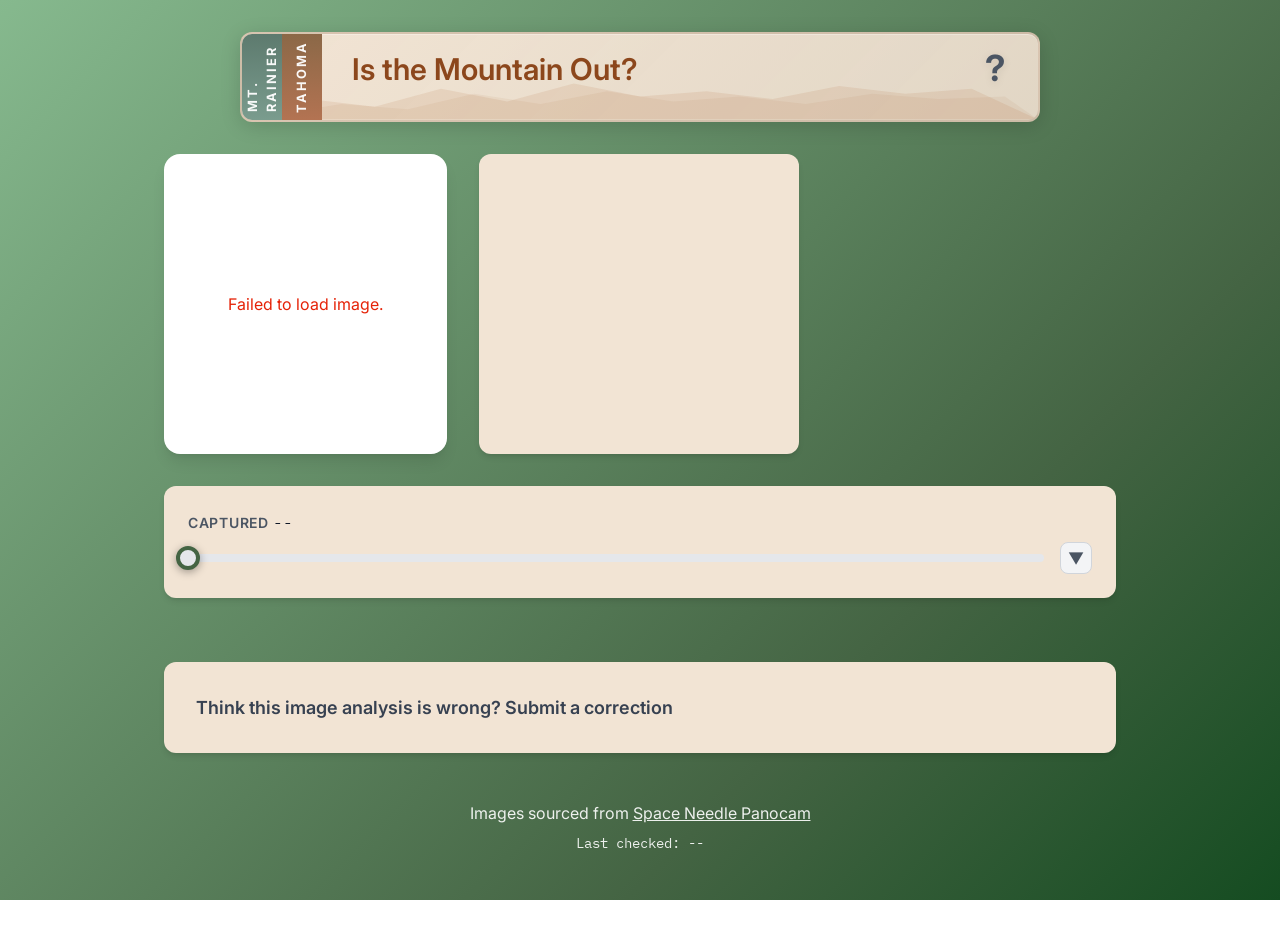
==== commit 414aa6e2: "add navigation arrows and keyboard input for the images by time" ====
--- a/index.html
+++ b/index.html
@@ -139,7 +139,7 @@
         Images sourced from <a href="https://www.spaceneedle.com/webcam/" target="_blank" rel="noopener">Space Needle Panocam</a>
       </p>
       <p class="footer__text footer__text--small">
-        Last updated: <span id="last-updated">--</span>
+        Last checked: <span id="last-checked">--</span>
       </p>
     </footer>
   </main>
--- a/css/pages/home.css
+++ b/css/pages/home.css
@@ -323,12 +323,94 @@
 .image-viewer__wrapper {
   position: relative;
   width: 100%;
-  background: var(--color-gray-100);
+  background: var(--color-gray-100) url('/images/placeholder.png') center/cover no-repeat;
   display: flex;
   align-items: center;
   justify-content: center;
   min-height: clamp(200px, 40vw, 400px); /* Prevent layout shift */
   aspect-ratio: 16 / 9;
+}
+
+/* Navigation arrows */
+.image-viewer__nav-arrow {
+  position: absolute;
+  top: 50%;
+  transform: translateY(-50%);
+  width: clamp(32px, 6vw + 0.5rem, 40px);
+  height: clamp(32px, 6vw + 0.5rem, 40px);
+  background: rgba(0, 0, 0, 0.6);
+  color: white;
+  border: none;
+  border-radius: 50%;
+  font-size: clamp(16px, 3vw + 0.3rem, 20px);
+  font-weight: bold;
+  cursor: pointer;
+  display: flex;
+  align-items: center;
+  justify-content: center;
+  opacity: 0.7;
+  transition: all 0.2s ease;
+  z-index: 20;
+  user-select: none;
+}
+
+.image-viewer__nav-arrow:hover {
+  opacity: 1;
+  background: rgba(0, 0, 0, 0.8);
+  transform: translateY(-50%) scale(1.1);
+}
+
+.image-viewer__nav-arrow--prev {
+  left: clamp(8px, 2vw + 0.2rem, 12px);
+}
+
+.image-viewer__nav-arrow--next {
+  right: clamp(8px, 2vw + 0.2rem, 12px);
+}
+
+/* Initial loading state - grey box instead of placeholder image */
+.image-viewer__wrapper--initial-loading {
+  background: var(--color-gray-200);
+}
+
+.image-viewer__wrapper::after {
+  content: '';
+  position: absolute;
+  inset: 0;
+  background: rgba(255, 255, 255, 0.7);
+  pointer-events: none;
+  z-index: 0;
+}
+
+/* Loading overlay for day changes - greys out current image */
+.image-viewer__loading-overlay {
+  position: absolute;
+  inset: 0;
+  background: rgba(255, 255, 255, 0.8);
+  display: flex;
+  align-items: center;
+  justify-content: center;
+  z-index: 10;
+}
+
+.image-viewer__spinner {
+  position: relative;
+  z-index: 2;
+  width: 40px;
+  height: 40px;
+  border: 3px solid var(--color-gray-300);
+  border-top-color: var(--color-primary);
+  border-radius: 50%;
+  animation: spin 1s linear infinite;
+}
+
+/* Spinner inside loading overlay */
+.image-viewer__loading-overlay .image-viewer__spinner {
+  position: static; /* Let flexbox center it */
+}
+
+@keyframes spin {
+  to { transform: rotate(360deg); }
 }
 
 .image-viewer__loading {
@@ -343,19 +425,19 @@
 }
 
 .image-viewer__img {
+  position: absolute;
+  top: 0;
+  left: 0;
+  z-index: 1;
   width: 100%;
-  height: auto;
-  display: block;
+  height: 100%;
+  object-fit: cover;
   opacity: 1;
+  transition: opacity 0.3s ease-in-out;
 }
 
 .image-viewer__img--loading {
-  opacity: 0.7;
-  transition: opacity 0.2s ease-in-out;
-}
-
-.image-viewer__img.loading {
-  opacity: 0.3;
+  opacity: 0;
 }
 
 .image-viewer__error {
@@ -1198,6 +1280,32 @@
   z-index: 10000;
 }
 
+/* Calendar Skip Notification */
+.calendar-skip-notification {
+  position: fixed;
+  top: 20px;
+  left: 50%;
+  transform: translateX(-50%) translateY(-20px);
+  background: var(--color-nps-brown);
+  color: var(--color-white);
+  padding: var(--space-sm) var(--space-lg);
+  border-radius: var(--radius-md);
+  font-size: var(--font-size-sm);
+  font-weight: var(--font-weight-medium);
+  box-shadow: 0 4px 12px rgba(0, 0, 0, 0.3);
+  z-index: 10000;
+  opacity: 0;
+  transition: all 0.3s ease;
+  pointer-events: none;
+  max-width: 90vw;
+  text-align: center;
+}
+
+.calendar-skip-notification--show {
+  opacity: 1;
+  transform: translateX(-50%) translateY(0);
+}
+
 /* Animations */
 
 @keyframes fadeInUp {
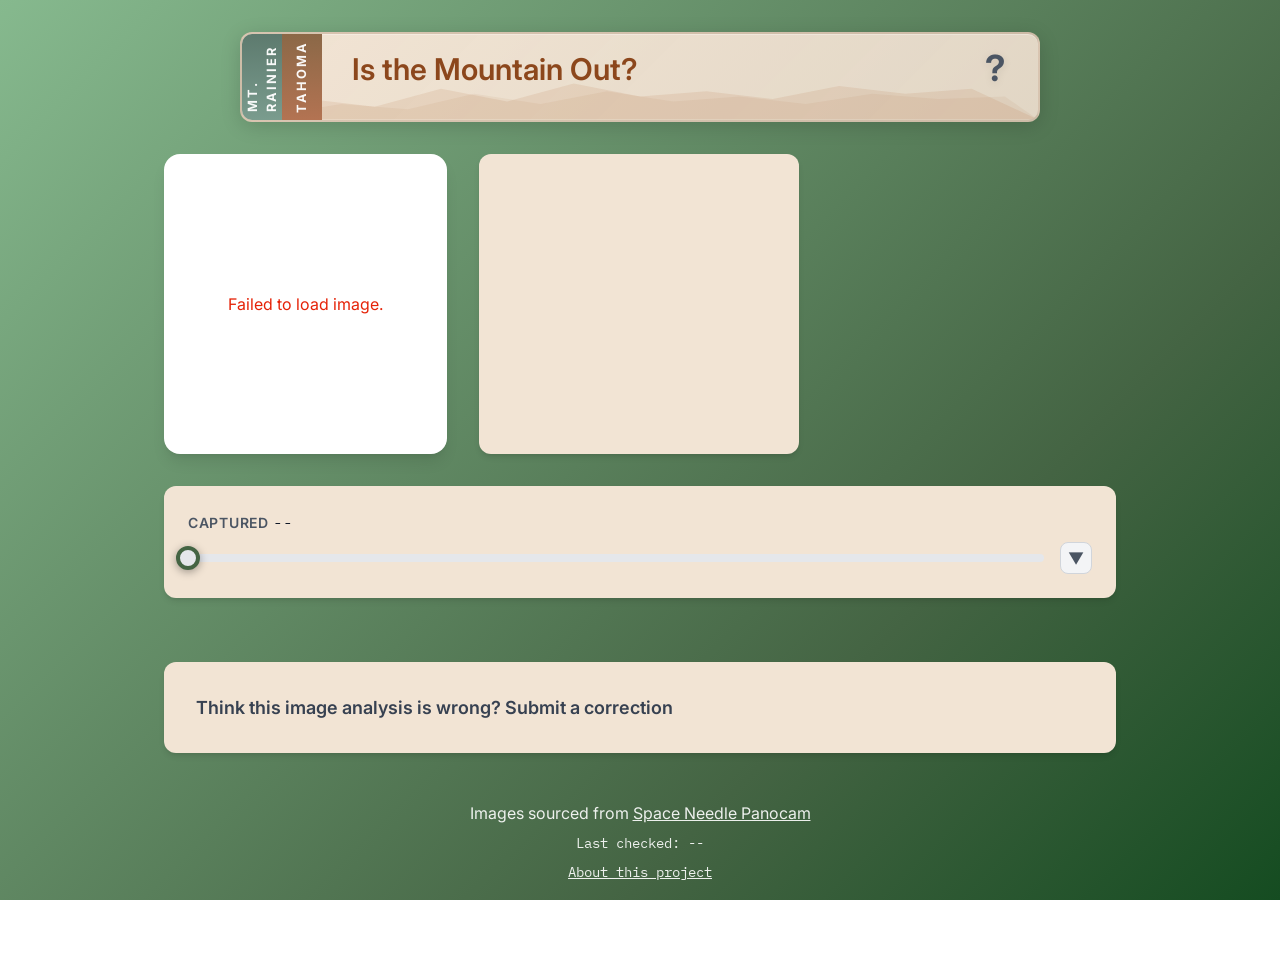
==== commit 1ff81d4e: "add an about page" ====
--- a/index.html
+++ b/index.html
@@ -5,6 +5,9 @@
   <meta name="viewport" content="width=device-width, initial-scale=1.0">
   <meta name="description" content="Is Mt. Rainier visible right now? Check the current visibility status from the Space Needle webcam.">
   <title>Is Mt. Rainier Out? | Tahoma Tracker</title>
+
+  <!-- Favicon -->
+  <link rel="icon" type="image/svg+xml" href="/favicon.svg">
 
   <!-- Fonts -->
   <link rel="preconnect" href="https://fonts.googleapis.com">
@@ -141,6 +144,9 @@
       <p class="footer__text footer__text--small">
         Last checked: <span id="last-checked">--</span>
       </p>
+      <p class="footer__text footer__text--small">
+        <a href="/about.html">About this project</a>
+      </p>
     </footer>
   </main>
 
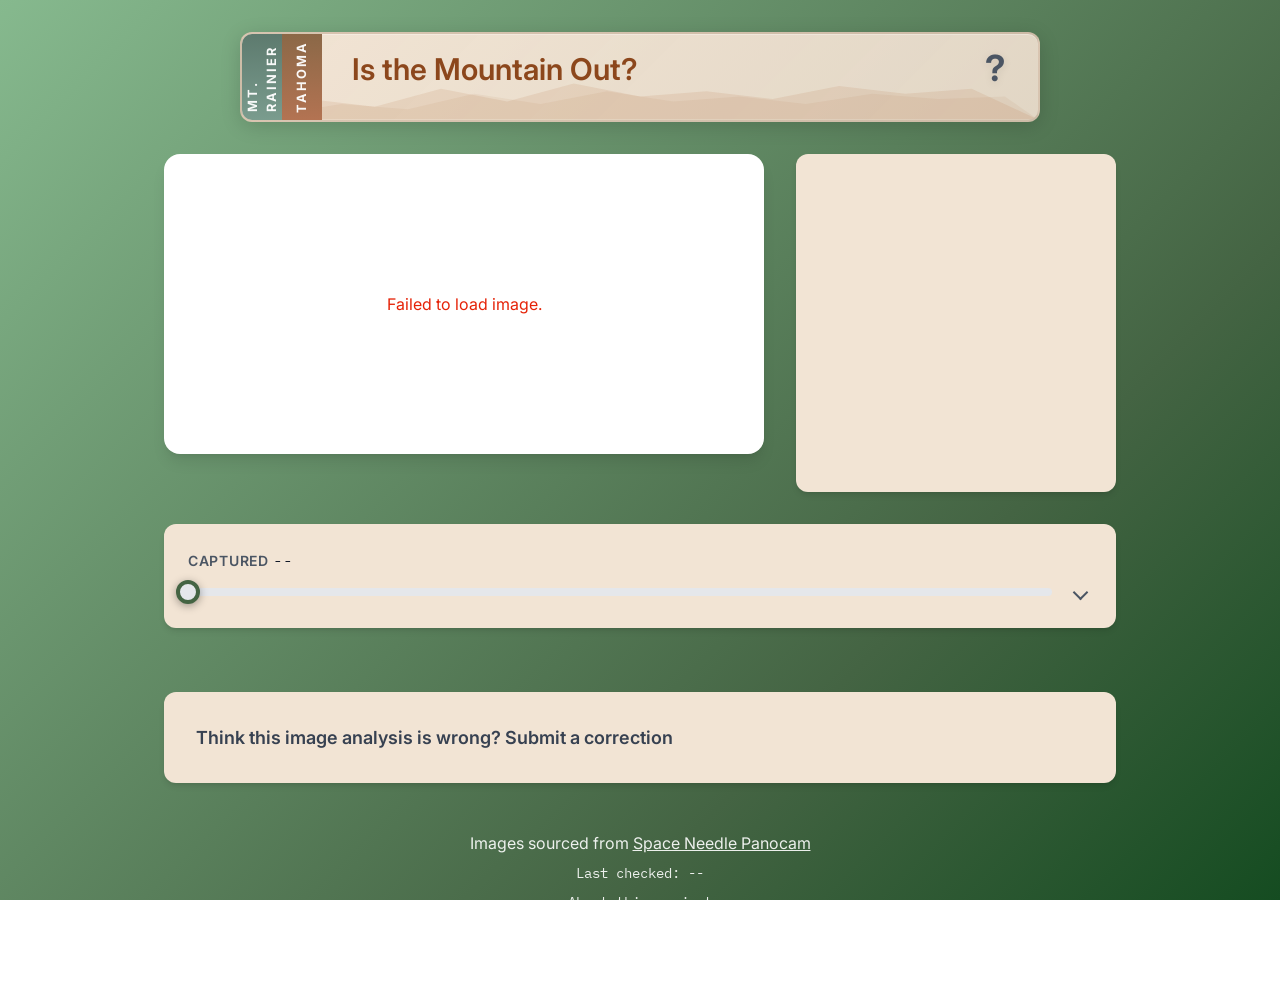
==== commit 92b633e2: "feat: refine timeline stats and loading" ====
--- a/index.html
+++ b/index.html
@@ -5,6 +5,13 @@
   <meta name="viewport" content="width=device-width, initial-scale=1.0">
   <meta name="description" content="Is Mt. Rainier visible right now? Check the current visibility status from the Space Needle webcam.">
   <title>Is Mt. Rainier Out? | Tahoma Tracker</title>
+
+  <!-- Open Graph -->
+  <meta property="og:title" content="Is Mt. Rainier Out? | Tahoma Tracker">
+  <meta property="og:description" content="ML-powered visibility tracker for Mt. Rainier, updated every 10 minutes from the Space Needle webcam.">
+  <meta property="og:type" content="website">
+  <meta property="og:url" content="https://tahomatracker.com">
+  <meta property="og:image" content="https://tahomatracker.com/assets/images/og-preview.png">
 
   <!-- Favicon -->
   <link rel="icon" type="image/svg+xml" href="/favicon.svg">
@@ -83,7 +90,9 @@
                 <div id="timeline-scrubber-handle" class="timeline-scrubber-handle"></div>
               </div>
             </div>
-            <button class="timeline-expand-btn" id="timeline-expand-btn" aria-label="Expand timeline controls">▼</button>
+            <button class="timeline-expand-btn" id="timeline-expand-btn" aria-label="Expand timeline controls" aria-expanded="false">
+              <span class="timeline-expand-btn__chevron info-panel__chevron info-panel__chevron--down" aria-hidden="true"></span>
+            </button>
           </div>
         </div>
         
@@ -95,29 +104,6 @@
             </div>
             <div class="timeline-control-right">
               <button id="timeline-play-btn" class="timeline-play-btn" aria-label="Play/Pause">▶ Play</button>
-            </div>
-          </div>
-          
-          <!-- Day Statistics -->
-          <div id="timeline-stats" class="timeline-stats" style="display: none;">
-            <div class="timeline-stats__title">Today's Stats</div>
-            <div class="timeline-stats__grid">
-              <div class="timeline-stat">
-                <div class="timeline-stat__value timeline-stat__value--out" id="timeline-stats-day-pct">--%</div>
-                <div class="timeline-stat__label">Visible Today</div>
-              </div>
-              <div class="timeline-stat">
-                <div class="timeline-stat__value" id="timeline-stats-month-days">--</div>
-                <div class="timeline-stat__label">Days Out This Month</div>
-              </div>
-              <div class="timeline-stat" id="timeline-stats-best-day-container" style="display: none;">
-                <div class="timeline-stat__value" id="timeline-stats-best-day">--</div>
-                <div class="timeline-stat__label">Best Day This Month</div>
-              </div>
-              <div class="timeline-stat" id="timeline-stats-streak-container" style="display: none;">
-                <div class="timeline-stat__value" id="timeline-stats-streak">--</div>
-                <div class="timeline-stat__label">Longest Streak</div>
-              </div>
             </div>
           </div>
           
--- a/css/pages/home.css
+++ b/css/pages/home.css
@@ -108,15 +108,15 @@
 }
 
 .status-value__text--positive {
-  color: var(--color-success-dark);
+  color: var(--color-nps-green-light);
 }
 
 .status-value__text--partial {
-  color: var(--color-warning-dark);
+  color: var(--color-nps-brown);
 }
 
 .status-value__text--negative {
-  color: var(--color-nps-brown-dark);
+  color: var(--color-gray-700);
 }
 
 .status-value__text--unknown {
@@ -316,6 +316,7 @@
   border-radius: var(--radius-xl);
   box-shadow: var(--shadow-lg);
   overflow: hidden;
+  width: 100%;
   max-width: 600px;
   margin: 0 auto;
 }
@@ -409,6 +410,26 @@
   position: static; /* Let flexbox center it */
 }
 
+.image-viewer__status-banner {
+  position: absolute;
+  top: clamp(10px, 2vw, 14px);
+  right: clamp(10px, 2vw, 14px);
+  z-index: 16;
+  pointer-events: none;
+  padding: clamp(4px, 0.6vw, 6px) clamp(8px, 1vw, 12px);
+  border-radius: var(--radius-md);
+  background: rgba(140, 71, 28, 0.86);
+  border: 1px solid rgba(242, 228, 212, 0.28);
+  color: rgba(255, 250, 244, 0.98);
+  font-family: var(--font-family-mono);
+  font-size: clamp(10px, 1.3vw, 12px);
+  font-weight: 600;
+  letter-spacing: 0.02em;
+  box-shadow: 0 2px 6px rgba(0, 0, 0, 0.18);
+  text-shadow: 0 1px 1px rgba(0, 0, 0, 0.18);
+  backdrop-filter: blur(4px);
+}
+
 @keyframes spin {
   to { transform: rotate(360deg); }
 }
@@ -457,12 +478,13 @@
   display: flex;
   align-items: stretch;
   justify-content: center;
+  align-self: stretch;
 }
 
 .metadata {
   background: var(--color-nps-brown-light);
   border-radius: var(--radius-lg);
-  padding: clamp(var(--space-md), 3vw + 0.25rem, var(--space-xl));
+  padding: clamp(10px, 1vw + 0.25rem, 14px);
   box-shadow: var(--shadow-md);
   width: 100%;
   max-width: 600px;
@@ -471,6 +493,135 @@
   margin: 0 auto;
   container-type: inline-size;
   container-name: metadata;
+  box-sizing: border-box;
+}
+
+.info-panel {
+  display: flex;
+  flex-direction: column;
+  gap: 0;
+  width: 100%;
+}
+
+.info-panel__toggle {
+  appearance: none;
+  border: 0;
+  background: transparent;
+  display: flex;
+  align-items: center;
+  justify-content: space-between;
+  gap: var(--space-sm);
+  width: 100%;
+  padding: clamp(4px, 0.55vw + 0.12rem, 8px) clamp(6px, 0.85vw + 0.14rem, 10px);
+  color: var(--color-gray-700);
+  font-size: clamp(var(--font-size-lg), 0.95vw + 0.72rem, var(--font-size-xl));
+  font-weight: var(--font-weight-semibold);
+  line-height: 1.15;
+  text-align: left;
+}
+
+.info-panel__toggle:disabled {
+  cursor: default;
+}
+
+.info-panel__toggle--clickable {
+  cursor: pointer;
+}
+
+.info-panel__toggle--model {
+  border-top: 1px solid rgba(139, 104, 71, 0.35);
+  padding-top: clamp(8px, 0.85vw + 0.14rem, 12px);
+}
+
+.info-panel__toggle-label {
+  min-width: 0;
+}
+
+.info-panel__content {
+  width: 100%;
+  background: rgba(255, 255, 255, 0.72);
+  border-radius: var(--radius-md);
+  border: 1px solid rgba(139, 104, 71, 0.28);
+  box-shadow: inset 0 1px 0 rgba(255, 255, 255, 0.45);
+  margin-top: clamp(6px, 0.7vw + 0.12rem, 10px);
+  padding: clamp(12px, 1vw + 0.18rem, 16px);
+  box-sizing: border-box;
+  transition: opacity 220ms ease, transform 220ms ease;
+}
+
+.info-panel__pane {
+  width: 100%;
+}
+
+.info-panel__grid {
+  display: grid;
+  grid-template-columns: repeat(2, minmax(0, 1fr));
+  column-gap: clamp(var(--space-sm), 1.4vw + 0.1rem, var(--space-md));
+  row-gap: clamp(12px, 0.85vw + 0.1rem, 16px);
+  align-content: start;
+  align-items: start;
+}
+
+.info-panel__grid--stats {
+  row-gap: clamp(14px, 1vw + 0.12rem, 18px);
+}
+
+.info-panel__grid--model {
+  row-gap: clamp(10px, 0.7vw + 0.08rem, 14px);
+}
+
+.info-panel__item {
+  display: flex;
+  flex-direction: column;
+  gap: 0.24rem;
+  min-width: 0;
+}
+
+.info-panel__label {
+  font-size: clamp(0.54rem, 1.3cqi + 0.18rem, 0.78rem);
+  font-weight: var(--font-weight-medium);
+  color: var(--color-gray-600);
+  text-transform: uppercase;
+  letter-spacing: 0.05em;
+}
+
+.info-panel__value {
+  font-size: clamp(0.76rem, 1.8cqi + 0.22rem, var(--font-size-base));
+  font-family: var(--font-mono);
+  color: var(--color-gray-900);
+}
+
+.info-panel__value--out {
+  color: var(--color-nps-green);
+}
+
+.info-panel__value--partial {
+  color: var(--color-nps-brown-dark);
+}
+
+.info-panel__chevron {
+  width: 12px;
+  height: 12px;
+  border-right: 3px solid currentColor;
+  border-bottom: 3px solid currentColor;
+  flex-shrink: 0;
+  transition: transform 220ms ease;
+}
+
+.info-panel__chevron--down {
+  transform: rotate(45deg);
+}
+
+.info-panel__chevron--up {
+  transform: rotate(-135deg);
+}
+
+.info-panel--collapsed .info-panel__content[hidden] {
+  display: none;
+}
+
+.info-panel--stats-active .info-panel__content {
+  margin-bottom: clamp(8px, 0.8vw + 0.12rem, 12px);
 }
 
 .metadata__grid {
@@ -592,26 +743,40 @@
   display: flex;
   align-items: center;
   justify-content: center;
-  width: 32px;
-  height: 32px;
   flex-shrink: 0;
-  background: var(--color-gray-100);
-  border: 1px solid var(--color-gray-300);
-  border-radius: var(--radius-md);
+  padding: 0;
+  min-width: 24px;
+  min-height: 24px;
+  background: transparent;
+  border: none;
   color: var(--color-gray-600);
-  font-size: var(--font-size-base);
   cursor: pointer;
   transition: all 0.2s ease;
 }
 
 .timeline-expand-btn:hover {
   color: var(--color-gray-900);
-  background: var(--color-gray-200);
-  border-color: var(--color-gray-400);
+}
+
+.timeline-expand-btn:focus-visible {
+  outline: 2px solid var(--color-gray-400);
+  outline-offset: 4px;
+  border-radius: 4px;
 }
 
 .timeline-expand-btn.expanded {
-  transform: rotate(180deg);
+  color: var(--color-gray-900);
+}
+
+.timeline-expand-btn__chevron {
+  width: 11px;
+  height: 11px;
+  border-right-width: 2.5px;
+  border-bottom-width: 2.5px;
+}
+
+.timeline-expand-btn.expanded .timeline-expand-btn__chevron {
+  transform: rotate(-135deg);
 }
 
 .timeline-controls-expanded {
@@ -686,6 +851,19 @@
 
 .timeline-scrubber-track:hover {
   background: var(--color-gray-300);
+}
+
+.timeline-scrubber-track--disabled {
+  opacity: 0.55;
+  cursor: not-allowed;
+}
+
+.timeline-scrubber-track--disabled:hover {
+  background: var(--color-gray-200);
+}
+
+.timeline-scrubber-track--disabled .timeline-scrubber-segment {
+  opacity: 0.65;
 }
 
 /* Visibility segments on scrubber */
@@ -750,6 +928,15 @@
   transform: translate(-50%, -50%) scale(1.2);
 }
 
+.timeline-scrubber-handle--disabled,
+.timeline-scrubber-handle--disabled:hover,
+.timeline-scrubber-handle--disabled:active {
+  cursor: not-allowed;
+  transform: translate(-50%, -50%);
+  border-color: var(--color-gray-400);
+  box-shadow: 0 2px 6px rgba(0, 0, 0, 0.2);
+}
+
 .timeline-playback {
   display: flex;
   align-items: center;
@@ -759,57 +946,6 @@
 
 .timeline-time {
   display: none;
-}
-
-/* Timeline Statistics Display */
-.timeline-stats {
-  margin-top: clamp(var(--space-sm), 2vw + 0.2rem, var(--space-md));
-  padding: clamp(var(--space-sm), 2vw + 0.2rem, var(--space-md));
-  background: var(--color-gray-50);
-  border-radius: var(--radius-md);
-  border: 1px solid var(--color-border);
-}
-
-.timeline-stats__title {
-  font-size: clamp(var(--font-size-xs), 1.5vw + 0.3rem, var(--font-size-sm));
-  font-weight: var(--font-weight-semibold);
-  color: var(--color-text-secondary);
-  margin-bottom: clamp(var(--space-xs), 1vw + 0.1rem, var(--space-sm));
-  text-align: center;
-}
-
-.timeline-stats__grid {
-  display: grid;
-  grid-template-columns: repeat(2, 1fr);
-  gap: clamp(var(--space-sm), 2vw + 0.2rem, var(--space-md));
-}
-
-.timeline-stat {
-  display: flex;
-  flex-direction: column;
-  align-items: center;
-  gap: clamp(2px, 0.5vw, var(--space-xs));
-}
-
-.timeline-stat__value {
-  font-size: clamp(var(--font-size-base), 2vw + 0.4rem, var(--font-size-xl));
-  font-weight: var(--font-weight-bold);
-  color: var(--color-text);
-}
-
-.timeline-stat__value--out {
-  color: var(--color-success);
-}
-
-.timeline-stat__value--partial {
-  color: var(--color-warning);
-}
-
-.timeline-stat__label {
-  font-size: clamp(9px, 1vw + 0.2rem, var(--font-size-xs));
-  color: var(--color-text-secondary);
-  text-transform: uppercase;
-  letter-spacing: 0.5px;
 }
 
 .timeline-play-btn {
@@ -1404,12 +1540,13 @@
 }
 
 @media (min-width: 1024px) {
-  /* When image is not too large, put metadata next to it */
-  /* This only applies to pages WITH .metadata-section */
-  .content-wrapper:has(.metadata-section) {
-    flex-direction: row;
-    align-items: stretch;
+  .content-wrapper {
+    display: grid;
+    grid-template-columns: minmax(0, var(--image-max-width-desktop)) minmax(0, var(--metadata-width-desktop));
+    align-items: start;
+    justify-content: center;
     max-width: var(--content-max-width-desktop);
+    width: 100%;
   }
 
   /* Match timeline width to content at desktop sizes */
@@ -1419,26 +1556,51 @@
   }
 
   .image-section {
-    flex: 0 1 auto;
+    width: var(--image-max-width-desktop);
     max-width: var(--image-max-width-desktop);
   }
 
+  .image-viewer {
+    width: var(--image-max-width-desktop);
+    max-width: var(--image-max-width-desktop);
+  }
+
+  .image-viewer__wrapper,
+  .image-viewer__loading {
+    min-height: 0;
+    height: calc(var(--image-max-width-desktop) * 9 / 16);
+  }
+
   .metadata-section {
-    flex: 0 0 var(--metadata-width-desktop);
+    width: var(--metadata-width-desktop);
     max-width: var(--metadata-width-desktop);
+    height: calc(var(--image-max-width-desktop) * 9 / 16);
+    min-height: calc(var(--image-max-width-desktop) * 9 / 16);
   }
 
   .metadata {
     height: 100%;
+    min-height: 0;
+    max-width: var(--metadata-width-desktop);
+  }
+
+  .info-panel {
+    height: 100%;
+    min-height: 0;
+  }
+
+  .info-panel__content {
+    flex: 1 1 auto;
+    min-height: 0;
+  }
+
+  .info-panel__pane {
+    height: 100%;
+    min-height: 0;
   }
 
   /* Match correction section width to content wrapper */
   .correction-details {
     max-width: var(--content-max-width-desktop);
   }
-  
-  /* For history page, keep content centered and constrained */
-  .content-wrapper:not(:has(.metadata-section)) {
-    max-width: var(--image-max-width-desktop);
-  }
-}
+}
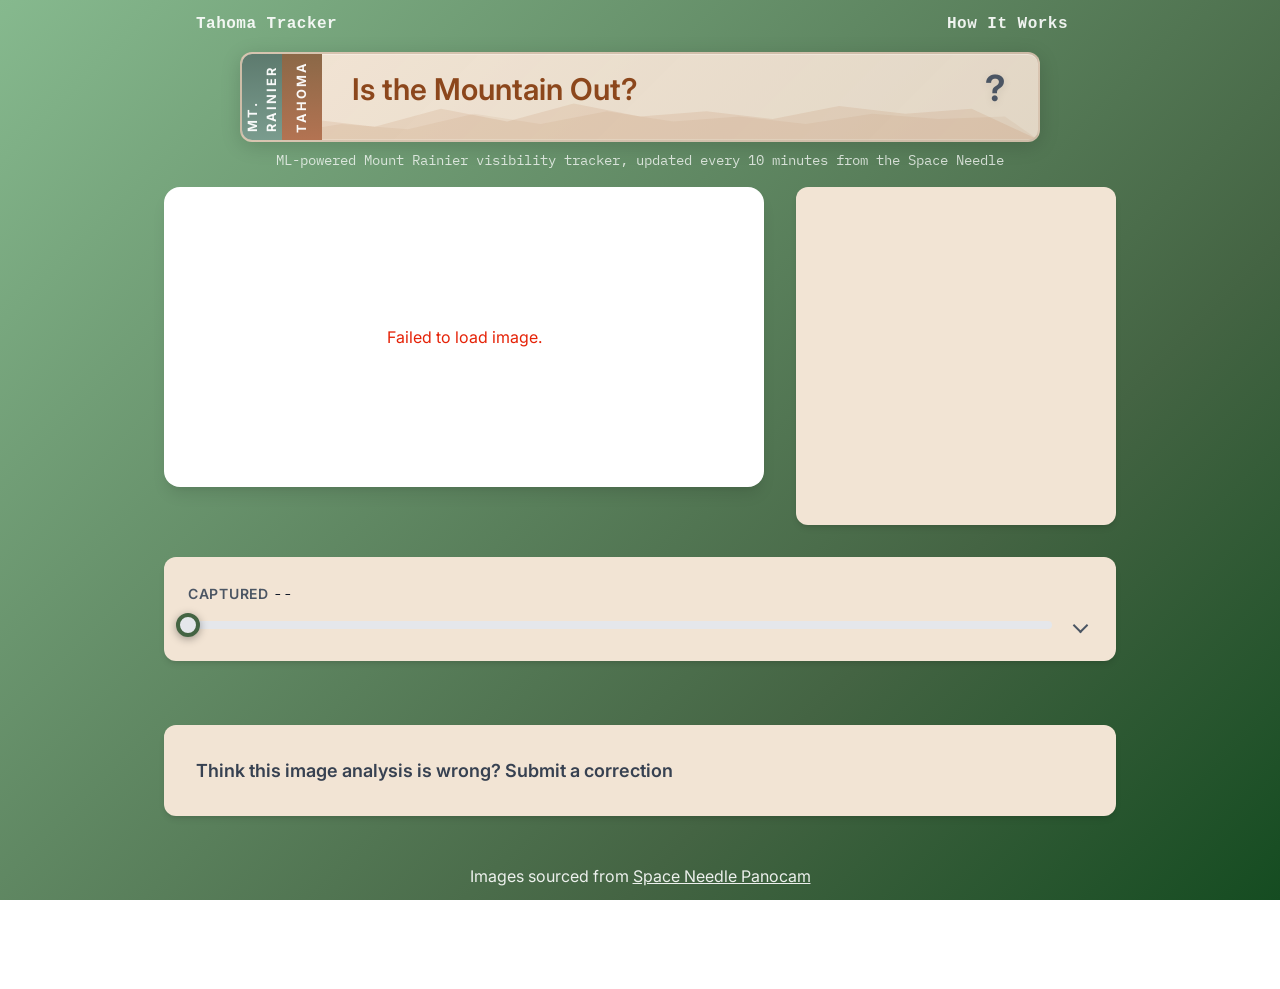
==== commit 1f082e82: "Redesign about page, add SEO, fix scrubbing performance - Restructure about.html → "How It Works" wi" ====
--- a/index.html
+++ b/index.html
@@ -3,15 +3,34 @@
 <head>
   <meta charset="UTF-8">
   <meta name="viewport" content="width=device-width, initial-scale=1.0">
-  <meta name="description" content="Is Mt. Rainier visible right now? Check the current visibility status from the Space Needle webcam.">
+  <meta name="description" content="Is the mountain out? ML-powered Mount Rainier visibility tracker, updated every 10 minutes from the Space Needle webcam.">
+  <meta name="robots" content="index, follow">
   <title>Is Mt. Rainier Out? | Tahoma Tracker</title>
+
+  <!-- Canonical -->
+  <link rel="canonical" href="https://tahomatracker.com/">
 
   <!-- Open Graph -->
   <meta property="og:title" content="Is Mt. Rainier Out? | Tahoma Tracker">
-  <meta property="og:description" content="ML-powered visibility tracker for Mt. Rainier, updated every 10 minutes from the Space Needle webcam.">
+  <meta property="og:description" content="ML-powered Mount Rainier visibility tracker, updated every 10 minutes from the Space Needle webcam.">
   <meta property="og:type" content="website">
-  <meta property="og:url" content="https://tahomatracker.com">
+  <meta property="og:url" content="https://tahomatracker.com/">
   <meta property="og:image" content="https://tahomatracker.com/assets/images/og-preview.png">
+  <meta property="og:site_name" content="Tahoma Tracker">
+
+  <!-- Structured Data -->
+  <script type="application/ld+json">
+  {
+    "@context": "https://schema.org",
+    "@type": "WebApplication",
+    "name": "Tahoma Tracker",
+    "url": "https://tahomatracker.com",
+    "description": "ML-powered Mount Rainier visibility tracker, updated every 10 minutes from the Space Needle webcam.",
+    "applicationCategory": "WeatherApplication",
+    "operatingSystem": "Any",
+    "offers": { "@type": "Offer", "price": "0", "priceCurrency": "USD" }
+  }
+  </script>
 
   <!-- Favicon -->
   <link rel="icon" type="image/svg+xml" href="/favicon.svg">
@@ -29,7 +48,12 @@
   <link rel="stylesheet" href="/css/pages/home.css">
 </head>
 <body>
+  <nav class="site-nav">
+    <a href="/" class="site-nav__brand" aria-label="Home">Tahoma Tracker</a>
+    <a href="/about.html" class="site-nav__link">How It Works</a>
+  </nav>
   <main class="container">
+    <h1 class="sr-only">Mount Rainier Visibility Tracker — Is the Mountain Out Today?</h1>
     <!-- Status Section -->
     <section class="status-section" aria-label="Current visibility status">
       <div class="status-strip">
@@ -54,6 +78,7 @@
           </div>
         </div>
       </div>
+      <p class="status-strip__subtitle">ML-powered Mount Rainier visibility tracker, updated every 10 minutes from the Space Needle</p>
     </section>
 
     <!-- Image and Metadata Section -->
@@ -130,9 +155,6 @@
       <p class="footer__text footer__text--small">
         Last checked: <span id="last-checked">--</span>
       </p>
-      <p class="footer__text footer__text--small">
-        <a href="/about.html">About this project</a>
-      </p>
     </footer>
   </main>
 
--- a/css/pages/home.css
+++ b/css/pages/home.css
@@ -1,9 +1,66 @@
 /* Home Page Styles */
 
+/* Site Navigation */
+
+.site-nav {
+  display: flex;
+  align-items: center;
+  justify-content: space-between;
+  max-width: var(--content-max-width-desktop);
+  margin: 0 auto;
+  padding: var(--space-sm) var(--container-padding);
+}
+
+.site-nav__brand {
+  font-family: var(--font-mono);
+  font-size: var(--font-size-base);
+  font-weight: var(--font-weight-medium);
+  color: rgba(255, 255, 255, 0.9);
+  text-decoration: none;
+  letter-spacing: 0.03em;
+}
+
+.site-nav__brand:hover {
+  color: var(--color-white);
+}
+
+.site-nav__link {
+  font-family: var(--font-mono);
+  font-size: var(--font-size-base);
+  font-weight: var(--font-weight-medium);
+  color: rgba(255, 255, 255, 0.9);
+  text-decoration: none;
+  letter-spacing: 0.03em;
+  padding: var(--space-xs) var(--space-md);
+  border-radius: var(--radius-sm);
+  transition: all var(--transition-fast);
+}
+
+.site-nav__link:hover {
+  color: var(--color-white);
+  background: rgba(255, 255, 255, 0.1);
+}
+
+/* Status Strip Subtitle */
+
+.status-strip__subtitle {
+  text-align: center;
+  font-size: clamp(var(--font-size-xs), 1.2vw + 0.2rem, var(--font-size-sm));
+  font-family: var(--font-mono);
+  color: rgba(255, 255, 255, 0.75);
+  margin-top: var(--space-sm);
+  position: relative;
+  z-index: 1;
+}
+
 /* Status Section - Horizontal Strip Banner */
 
+.container {
+  padding-top: var(--space-xs);
+}
+
 .status-section {
-  margin-bottom: var(--space-xl);
+  margin-bottom: var(--space-md);
   animation: fadeInUp 0.6s ease-out;
 }
 
